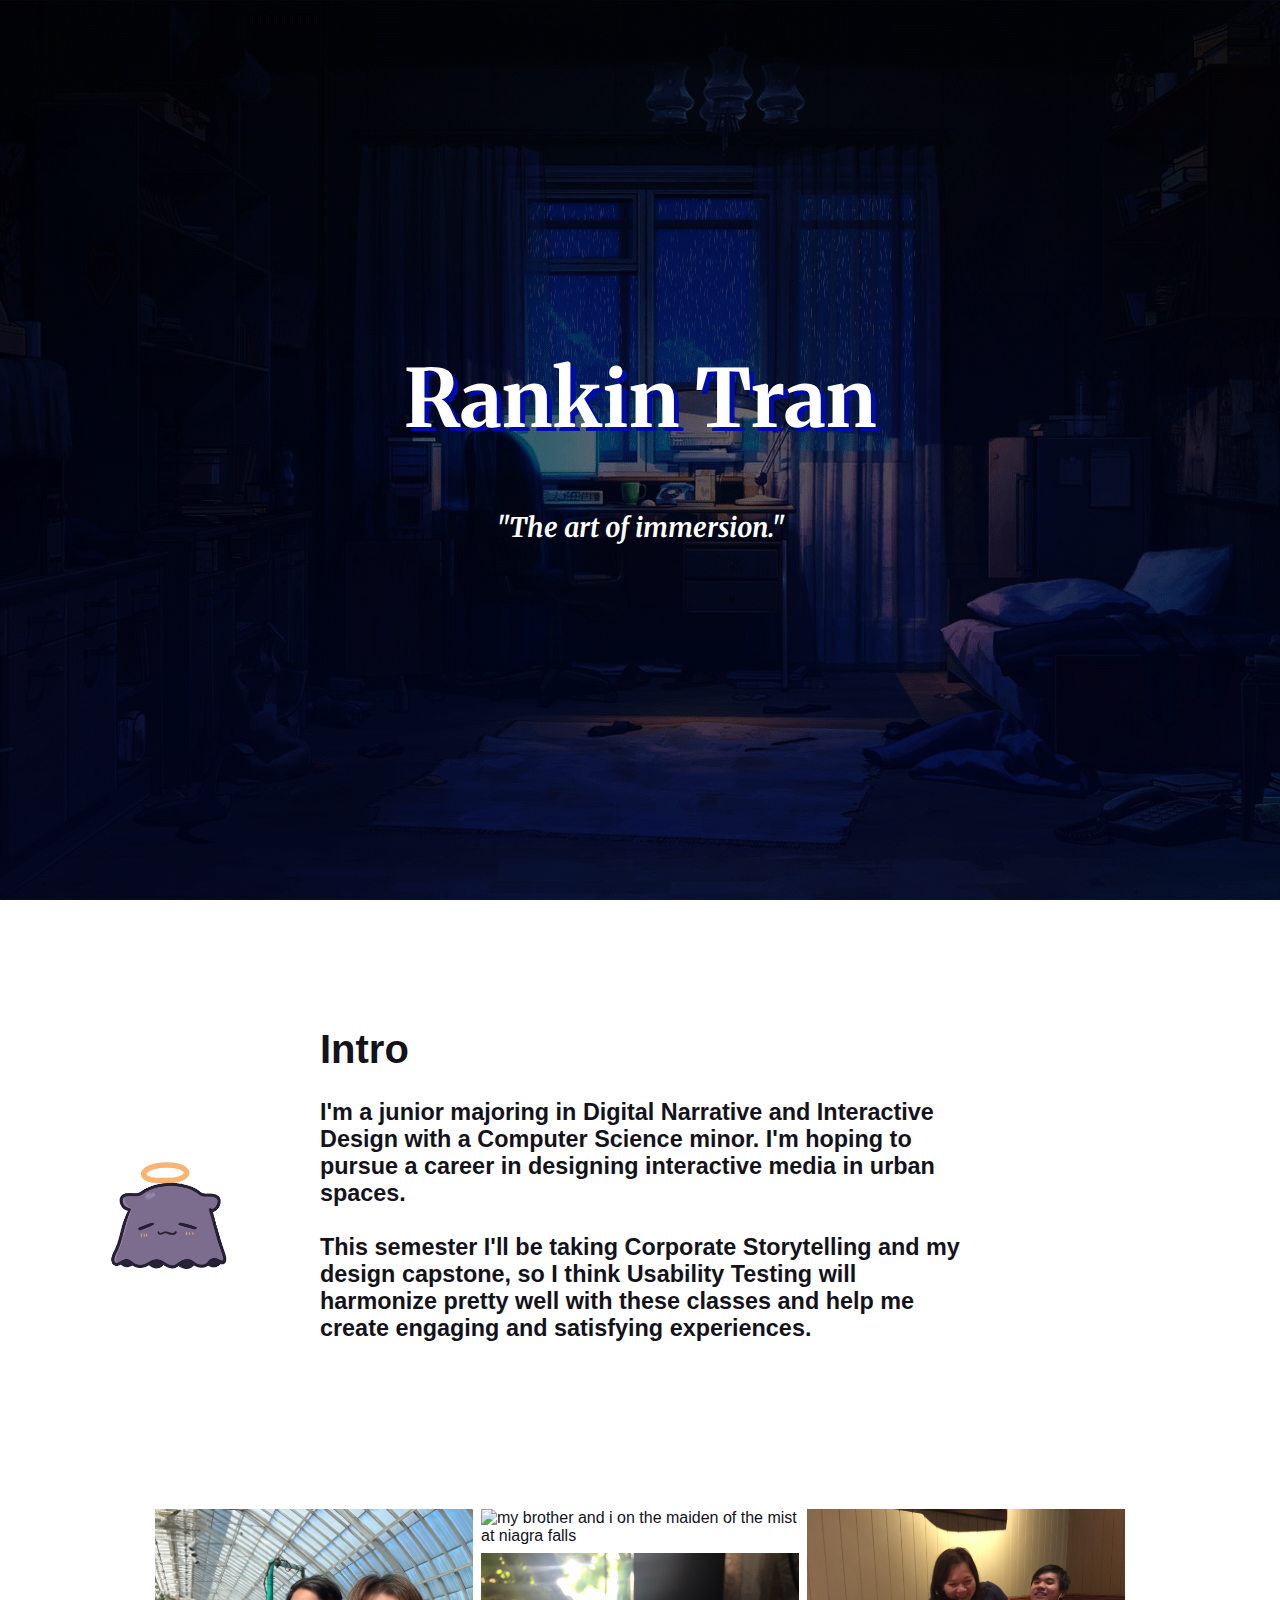
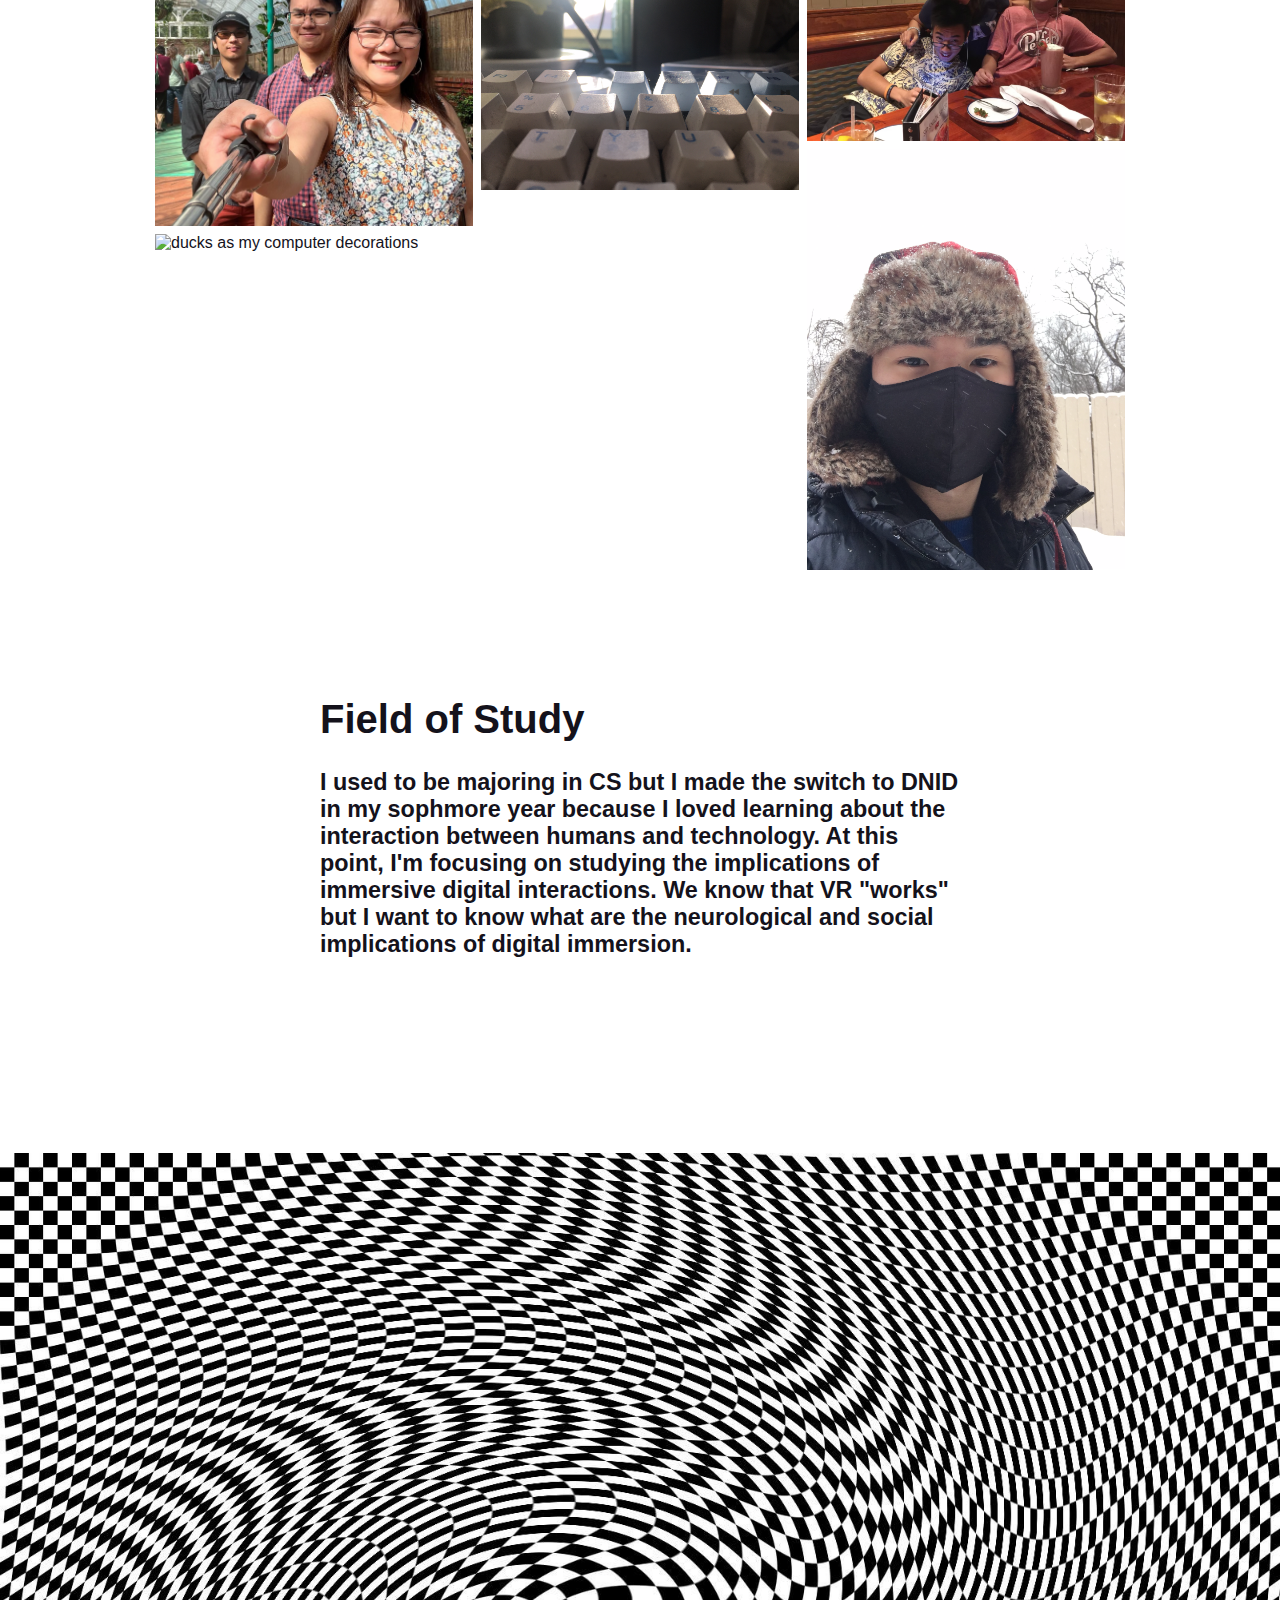
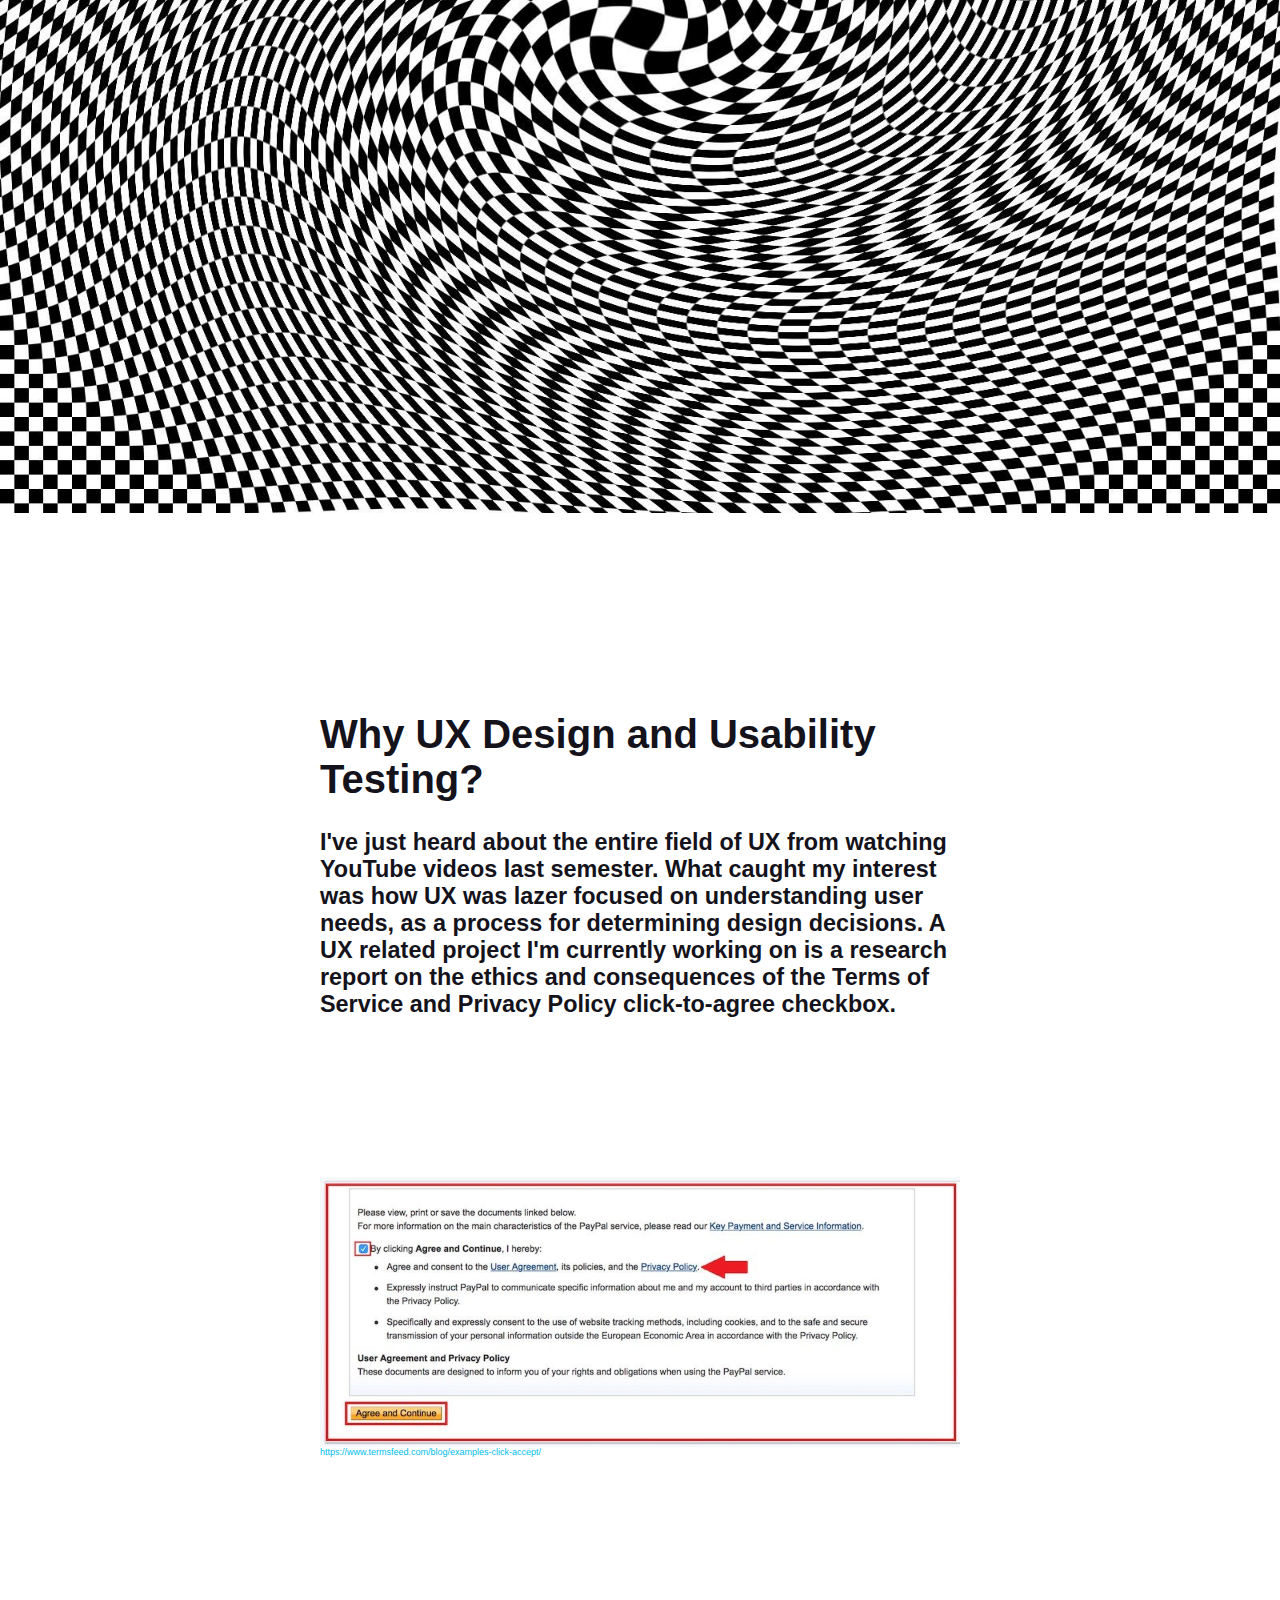
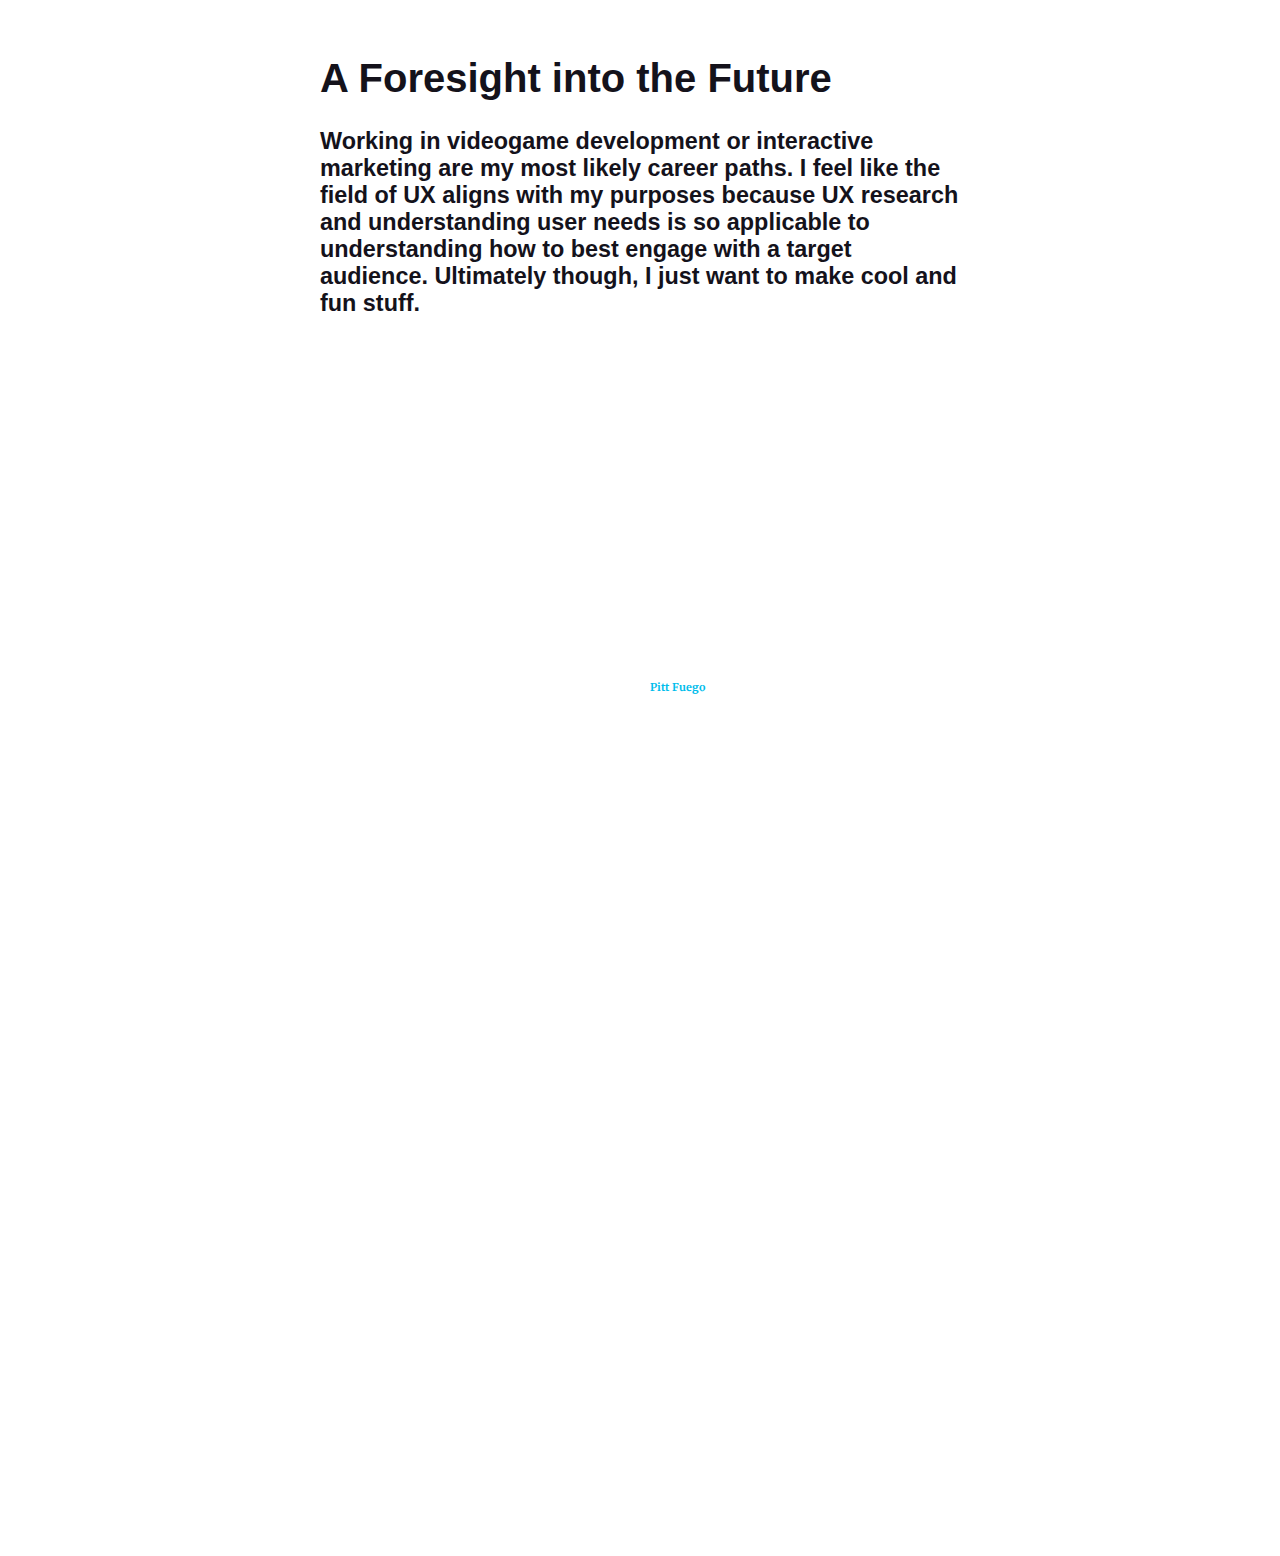
==== index.html @ 63c62160 "update intro" ====
<!DOCTYPE html>
<html lang="en">
	<head>
		<!--I (S.J. Quigley) use this document in my Usability Testing courser at the University of Pittsburgh to teach my students a little bit about computer science. Just follow along with comments like this one, and you will make a really cool web documemt that not only introduces you to the rest of the class, but also builds your coding literacy. 
    
<!--BTW. You can leave these faded comments be, or delete them. They are but road signs, absent from the larger design-->

		<!--Go ahead and fill in the blank in the the Title of this HTML document below.-->
		<title>I'm Rankin Tran</title>

		<!--this other stuff below the title does important work to help tell different browsers what this page should look like on different screens-->
		<meta charset="UTF-8" />
		<meta name="viewport" content="width=device-width, initial-scale=1" />
		<link rel="stylesheet" type="text/css" href="style.css" />
	</head>

	<body>
		<!-- We'll need to do some more work in this section, but to do so, we will need to make some changes on your style.css file. Developers refer to this division as a "Hero Block." You don't need to do anything on this html page, but you'll need to change the background image on the style.css page. Place a .jpg or .png in the same file folder (directory) as this project (hint: keep your file names simple and don't use spaces.). Add to/change the other relevant information in the hero image class below.-->

		<div class="hero-image">
			<div class="hero-text">
				<h1>Rankin Tran</h1>
				<h2><em>"The art of immersion."</em></h2>
			</div>
		</div>

		<!--We'll use this first section to discuss where you are right now. Where do you go to school and what courses are you taking/enjoying. What majors/minors/certificates are you pursuing? Has this changed? Why? Replace the content between <h2> and </h2> that says "Lorem ipsum" etc -->

		<div class="textblock" style="text-align: left">
			<h1>Intro</h1>
			<h3>
				I'm a junior majoring in Digital Narrative and Interactive Design with a
				Computer Science minor. I'm hoping to pursue a career in designing
				interactive media in urban spaces. 
				<br />
				<br />
				This semester I'll be taking Corporate Storytelling and my design
				capstone, so I think Usability Testing will harmonize pretty well with
				these classes and help me create engaging and satisfying experiences.
			</h3>
			<!-- file from this https://tenor.com/view/takodachi-ina-ninomae-ninomae-inanis-hololive-gif-20761271 -->
			<img src="imgs/tako.gif" id="tako" alt="" />
		</div>

		<br />
		<br />

		<!--Show us. Find those beautiful, meaningful "family" photos and pictures of your place (only you can define family). Add the photos to your project folder, making sure the files end in .jpg or .png and replace the names in the grid code below. You can add more images if you wish, or subtract... see what happens – you have to be playful to find the purpose of things.-->

		<!--Here we are using rows and column classes to create some divisions on the page.-->

		<div class="row">
			<div class="column">
				<img src="imgs/phip.png" alt="my family at phipps conservatory" />
				<img src="imgs/ducks.png" alt="ducks as my computer decorations" />
			</div>
			<div class="column">
				<img
					src="imgs/falls.png"
					alt="my brother and i on the maiden of the mist at niagra falls"
				/>
				<img
					src="imgs/kb.png"
					alt="my keyboard with a plant in the background"
				/>
			</div>
			<div class="column">
				<img src="imgs/dinner.png" alt="an awkward family dinner" />
				<img src="imgs/snow.png" alt="a selfie in the snow" />
			</div>
		</div>

		<!--Did you know "Lorem ipsum," the fill text used in this web template, was hacked out of Cicero's "De finibus bonorum et malorum"? Developers made it non-sensical, so don't bother with Google Translate." -->

		<!--Let's go back to the start, to your home and family. Where do you come from? What's it like? Who is your family--I'll letyou define this. Who are your people? How did these influences impact where you are now?-->

		<div class="textblock" style="text-align: left">
			<h1>Field of Study</h1>
			<h3>
				I used to be majoring in CS but I made the switch to DNID in my sophmore
				year because I loved learning about the interaction between humans and
				technology. At this point, I'm focusing on studying the implications of
				immersive digital interactions. We know that VR "works" but I want to
				know what are the neurological and social implications of digital
				immersion.
			</h3>
		</div>

		<br />
		<br />
		<br />
		<br />

		<!--Replace the image here. You can also control max-image width%.-->
		<div>
			<img
				src="imgs/optic.jpg"
				alt="optical illusion"
				class="center-image"
				style="min-width: 100%; max-height: 50%"
			/>
		</div>
		<br />
		<br />
		<br />
		<br />

		<!--So, what exactly are you into? Take some time to explain your passions.-->
		<div class="textblock" style="text-align: left">
			<h1>Why UX Design and Usability Testing?</h1>
			<!-- Where do you see yourself within
				this nexus of UX design and product development? -->
			<h3>
				I've just heard about the entire field of UX from watching YouTube
				videos last semester. What caught my interest was how UX was lazer
				focused on understanding user needs, as a process for determining design
				decisions. A UX related project I'm currently working on is a research
				report on the ethics and consequences of the Terms of Service and
				Privacy Policy click-to-agree checkbox.
			</h3>
		</div>
		<br />
		<br />

		<div>
			<img
				src="imgs/terms.jpeg"
				alt="an example of clicking agree to continue"
				class="center-image"
				style="max-width: 50%; max-height: 50%"
			/>
			<a
				href="https://www.termsfeed.com/blog/examples-click-accept/"
				class="center-image"
				style="font-size: xx-small"
			>
				https://www.termsfeed.com/blog/examples-click-accept/
			</a>
		</div>
		<br />
		<br />
		<br />
		<br />

		<!--Let's talk a little about the future. After school what kind of job or career would you like to pursue? What is your reasoning for going on this path? How might it connect to all of these prior elements--field of study, home and family, interests and activities? Why is this job or career important to you? Why is it important generally?-->

		<div class="textblock" style="text-align: left">
			<h1>A Foresight into the Future</h1>
			<h3>
				Working in videogame development or interactive marketing are my most
				likely career paths. I feel like the field of UX aligns with my purposes
				because UX research and understanding user needs is so applicable to
				understanding how to best engage with a target audience. Ultimately
				though, I just want to make cool and fun stuff.
			</h3>
		</div>
		<br />
		<br />
		<br />
		<br />

		<br />
		<br />
		<br />
		<br />

		<br />
		<br />
		<br />
		<br />
		<div class="hero-image end-screen">
			<div class="end-text">
				<h4>
					Generated by
					<a href="https://pitt-fuego.github.io/Pitt-Fuego-Coding-Tools/"
						>Pitt Fuego</a
					>
				</h4>
				<h3><em>"Why make a spark when you can light a fire?"</em></h3>
			</div>
		</div>
	</body>
</html>

<!--Looking to add components? You've come to the right place. Copy and Paste Code Snippets   
-------------------------------------------------------------------------------------------

***Add Text Block***


Instructions: Format textblock left, center, justify, right;
    Format text: Italics:<em>Italics</em>; Bold:<b>Bold</b>; Link Website <a href="https://ex>HERE"</a>; Link Asset <a href=filename.pdf>HERE</a>; Line Breaks/Spaces: <br>; 

Code:

<div class="textblock" style="text-align: left"> 
<h1>Header</h1> 
  <h2>We recommend using our mobile-ready H1 and H2 text sizing. Lorem ipsum dolor sit amet, consectetur adipiscing elit, sed do eiusmod tempor incididunt ut labore et dolore magna aliqua. Ut enim ad minim veniam, quis nostrud exercitation ullamco laboris nisi ut aliquip ex ea commodo consequat. Duis aute irure dolor in reprehenderit in voluptate velit esse cillum dolore eu fugiat nulla pariatur. Excepteur sint occaecat cupidatat non proident, sunt in culpa qui officia deserunt mollit anim id est laborum.</h2>    
  </div>
<br>
<br>
<br>
<br>
    

***Add Bulleted Points***

<div class=bulleted-points>
<ul>
  <li>first</li>
  <li>second</li>
  <li>third</li>
</ul>
<div>
<br>
<br>
<br>
<br>


***Add an Image*** 
Instructions: Control image with height/width value. 

*Centered Image (Any Size - adjust max width/height percentages)* 

<div>
    <img src="horizon.jpg" alt="decribe the image HERE for accessibility purposes" class="center-image" style="max-width:30%; max-height:30%;">
</div>
<br>
<br>
<br>
<br>


*Full Width Image* 
(Notice that this image does not need .css class centering because we used the width percentage property=100%)


<div>
<img src="horizon.jpg" alt="decribe the image HERE for accessibility purposes" style="width:100%;">
</div>
<br>
<br>
<br>
<br>


***Add a Photo Grid***

<div class="row"> 
  <div class="column">
    <img src="pgrid1.jpg" alt="decribe the image HERE for accessibility purposes">
    <img src="pgrid2.jpg" alt="decribe the image HERE for accessibility purposes">
  </div>
  <div class="column">
    <img src="pgrid3.jpg" alt="decribe the image HERE for accessibility purposes">
    <img src="pgrid4.jpg" alt="decribe the image HERE for accessibility purposes">
  </div>
  <div class="column">    
    <img src="pgrid5.jpg" alt="decribe the image HERE for accessibility purposes">
    <img src="pgrid6.jpg" alt="decribe the image HERE for accessibility purposes">
  </div>
</div>
<br>
<br>
<br>
<br>




***Embed YouTube Video***

<div style="text-align: center">
<iframe width="560" height="315" src="https://www.youtube.com/embed/VIDEO ID" frameborder="0" allow="accelerometer; autoplay; clipboard-write; encrypted-media; gyroscope; picture-in-picture" allowfullscreen></iframe>
<p>Describe your image HERE</p>
</div>
<br>
<br>
<br>
<br>



***Add a Parallax Window***


***Add a Copyright Footer***
  <footer>
    <div class="container">
      <p>Copyright Your Name, Year.</p>
      </div>
  </footer>



***Need something that's not here? Then you probably don't need it. But okay...go to w3 Schools***


-->

<!--Looking to publish this page in GitHub? Here are your next steps:

Sign in to GitHub. Create  new repository. Name it. Click upload, and select/drag and drop all of you files... all of them, index.html. style.html, readme, and your image assets. Click "commit." Now go to your repository "settings." Scroll down to "GitHub Pages." Here you will change "source" from "none" to "master branch." This will publish your Pitt Fuego online. Find, copy your URL from this settings page...and now it's time to spread the fire! Pitt Fuego! Peace and love only, Stephen Quigley, University of Pittsburgh, 2020.
-->
---- style.css ----
@import url('https://fonts.googleapis.com/css2?family=Merriweather:ital,wght@0,300;0,400;0,700;0,900;1,300;1,400;1,700;1,900&display=swap');

body, html {
  height: 100%;
  margin: 0;
  font-family: Arial, Helvetica, sans-serif;
  /* font-family: 'Merriweather', serif; */
  background-color: #ffffff;
  color: #14121b;
}

.hero-image {
  /* - HERO -
This code controls your "hero image." You will need to change hero.jpg to match your asset*/
  
background-image: linear-gradient(rgba(0, 0, 0, 0.55), rgba(0, 3, 36, 0.65)), url("imgs/room.gif");
  height: 100%;
  background-attachment: fixed;
  background-position: center;
  background-repeat: no-repeat;
  background-size: cover;
  position: relative;      
}

.end-screen{
  background-image: linear-gradient(rgba(13, 7, 48, 0.35), rgba(0, 0, 0, 0.7)), url("imgs/room.gif");
  height: 100%;
}

.end-text{
  text-align: center;
  position: absolute;
  top: 1%;
  left: 50%;
  color: white;
  font-size: 250%;
  transform: translateX(-50%);
  font-family: 'Merriweather', serif;

  font-size: 0.67em;
  font-weight: bold;
}

.end-text a, :link, :visited, :active{
  text-decoration: none;
  color: #00bdec;
}


/* Places text in the middle of the image */

.hero-text {
  text-align: center;
  position: absolute;
  top: 50%;
  left: 50%;
  transform: translate(-50%, -50%);
  color: white;
  font-size: 250%;
  font-family: 'Merriweather', serif;
}

.hero-text h2 {   /* This section adds the text stylings for your hero block */
  display: block;
    font-size: 0.67em;
    margin-block-start: 2.33em;
    margin-block-end: 2.33em;
    margin-inline-start: 0px;
    margin-inline-end: 0px;
    font-weight: bold;
}

.hero-text h1{
  text-shadow: 5px 4px #000bac;
}



#tako{
  display: block;
  position:absolute;
  height: 125px;
  transform: translateX(-220px) translateY(-220px);
}

/*  - PARALLAX - 
This code controls that cool parallax image and scrolling effect. Change the image "feet4.jpg" below to match your asset.*/
/*You can always add more parllax assets on your web document, just follow the directions at the bottom of the index.html.*/
.parallax-1 { 
  background-image: url("imgs/tako.gif");

  /* Set a specific height */
  height: 500px; 

  /* control the parallax scrolling effect */
  background-attachment: fixed;
  background-position: center;
  background-repeat: no-repeat;
  background-size: cover;
}


/* Preset Image Controls

This section of css. helps organize images to position and center the image to scale nicely on all screens */

.center-image {
  display: block;
  margin-left: auto;
  margin-right: auto;
  width: 50%;
}


/* -Preset Photo Grid -  

The following .css is responsible for your photo grid .row, .column, .column img and @ media all work together to create your responsive image displays. Change the images on index.html. Remember, the images need to be in your project file folder */

.row {
  display: flex;
  flex-wrap: wrap;
  padding: 0 4px;
    justify-content: center;
}

/* Create 3 equal columns that sit next to each other */
.column {
  flex: 25%;
  max-width: 25%;
  padding: 0 4px;
}

.column img {
  margin-top: 8px;
  vertical-align: middle;
  width: 100%;
}


/* Responsive layout - makes grid a one column-layout instead of two or three columns */
@media screen and (max-width: 800px) {
  .column {
    flex: 50%;
    max-width: 50%;
}
}


/* - Preset Text Block Controls- 
this css. element centers text elements*/


/* This css. section controls the paragraph chunks*/

@media screen and (min-width: 800px) {
.textblock {
  margin: auto;
  width: 50%;
  padding: 100px;
    font-size: 125%; 
}
}
    
@media screen and (max-width: 800px) {
  .textblock {
    margin: auto;
    padding: 20px;    
}
}
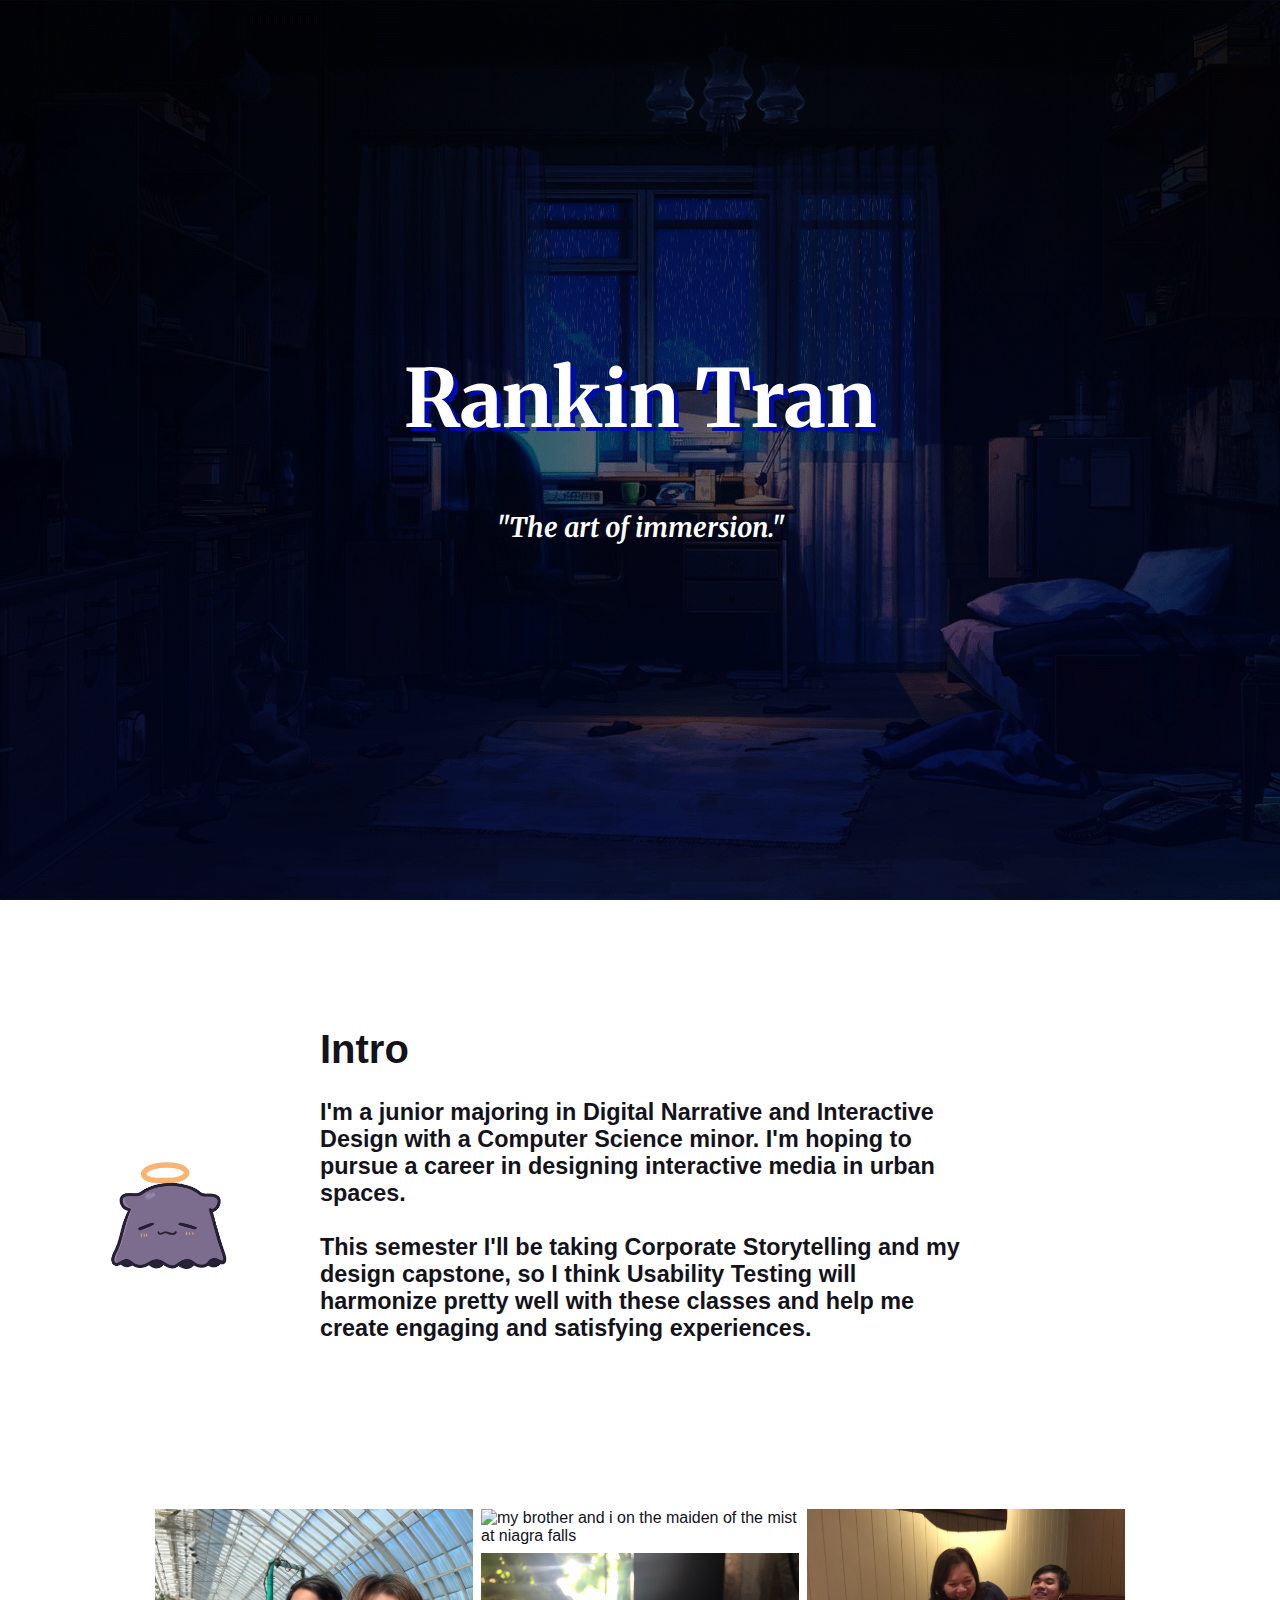
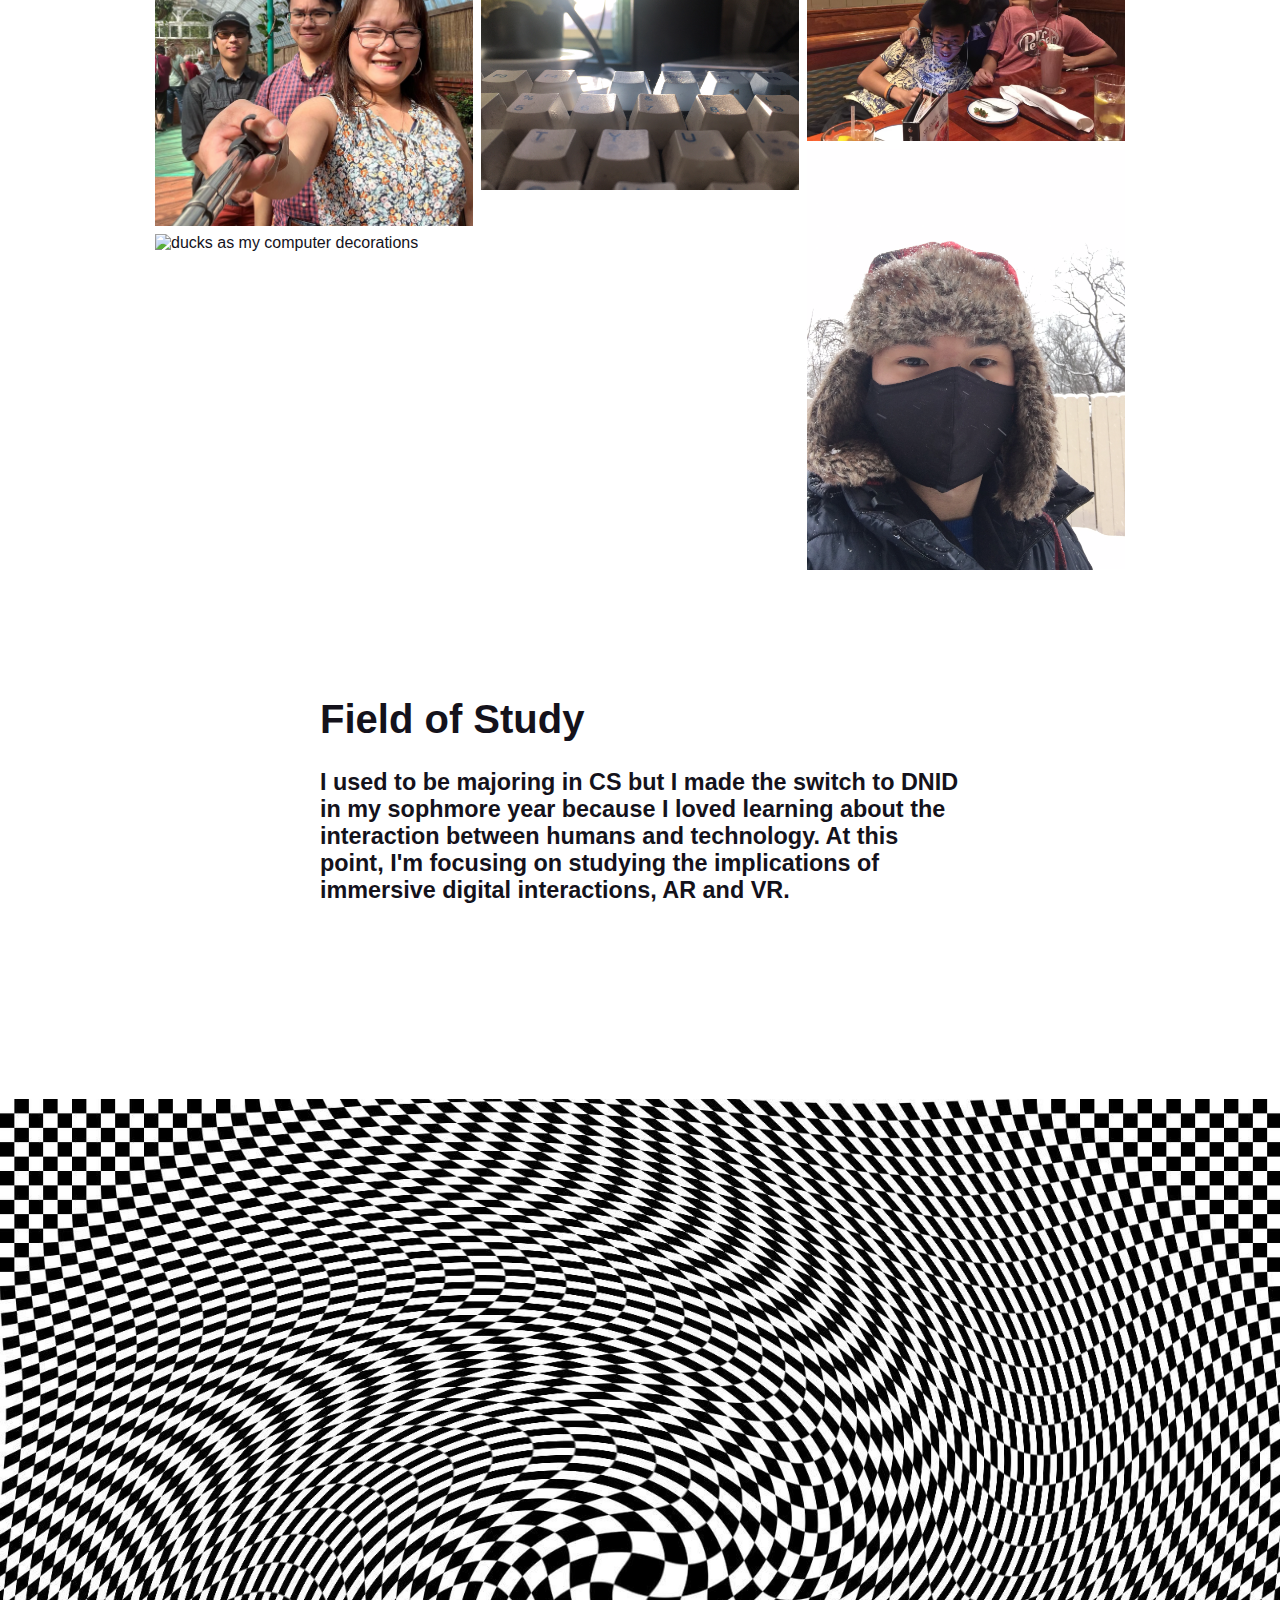
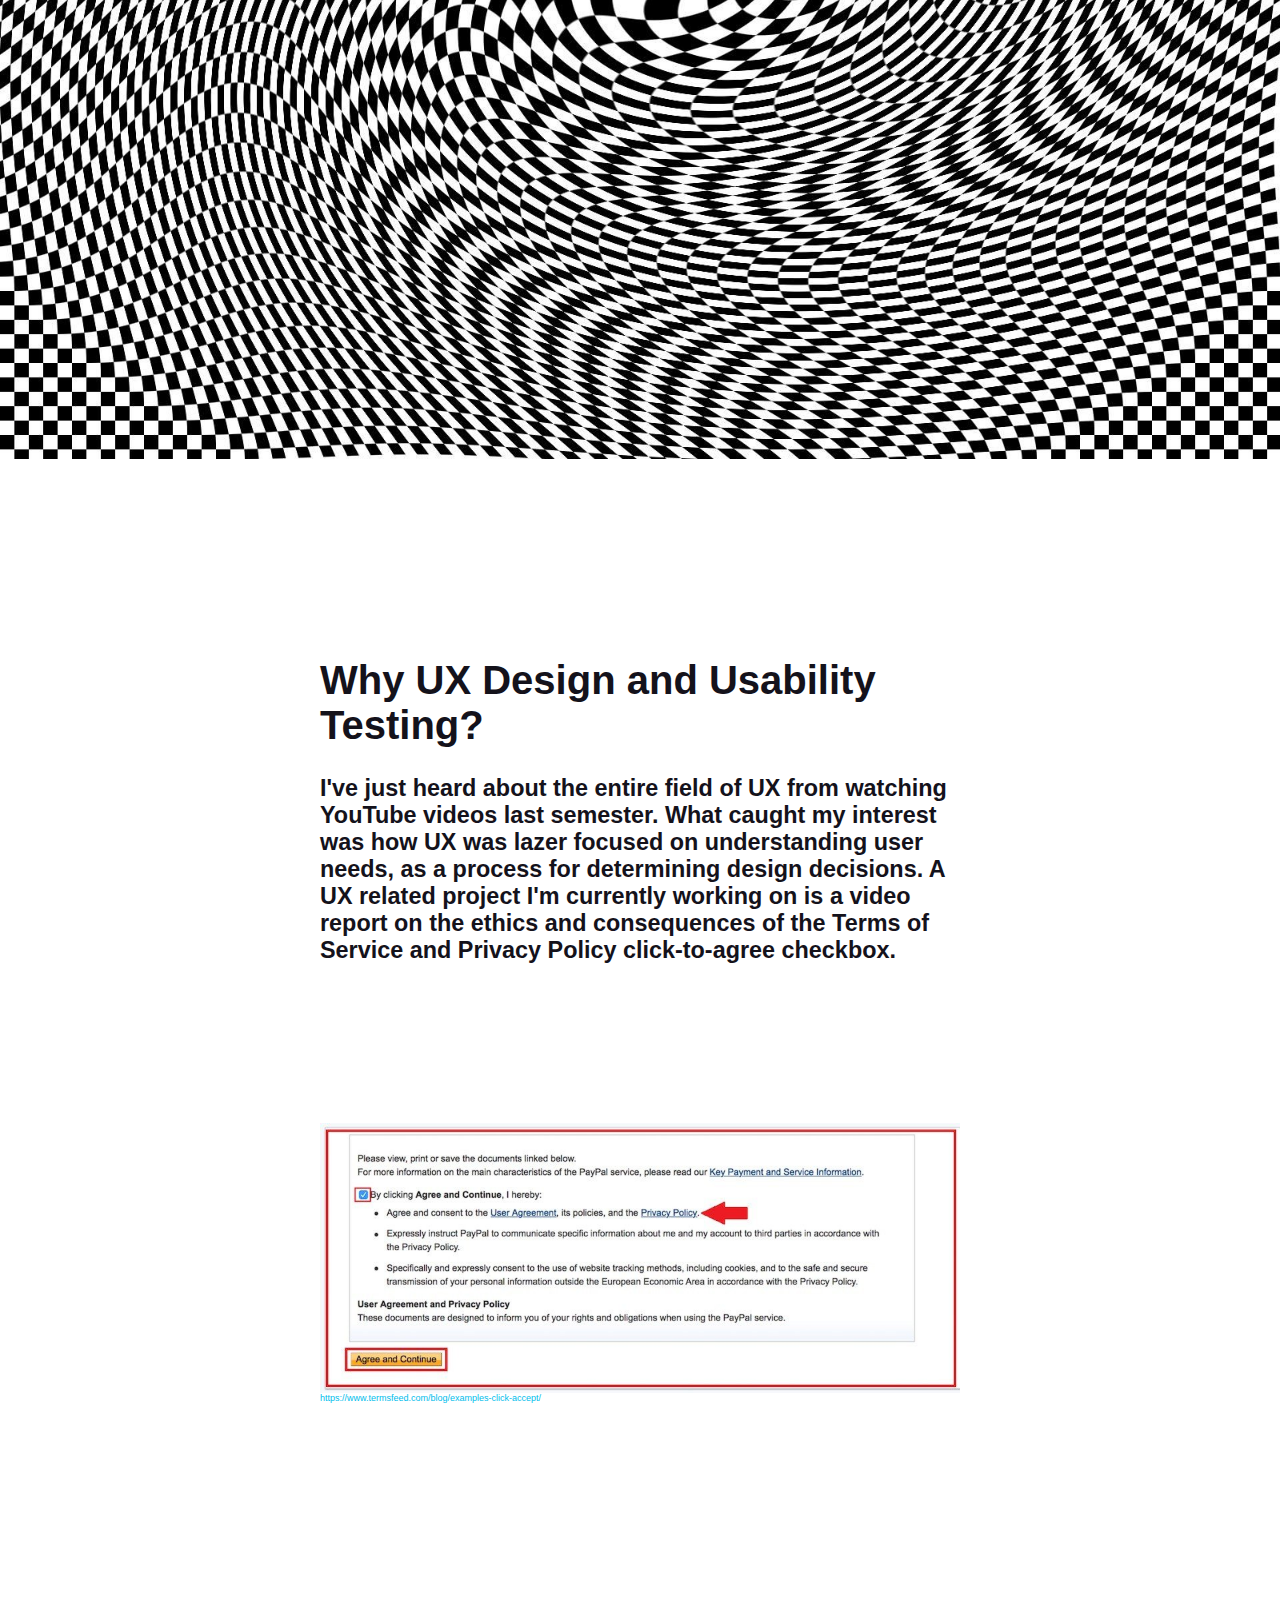
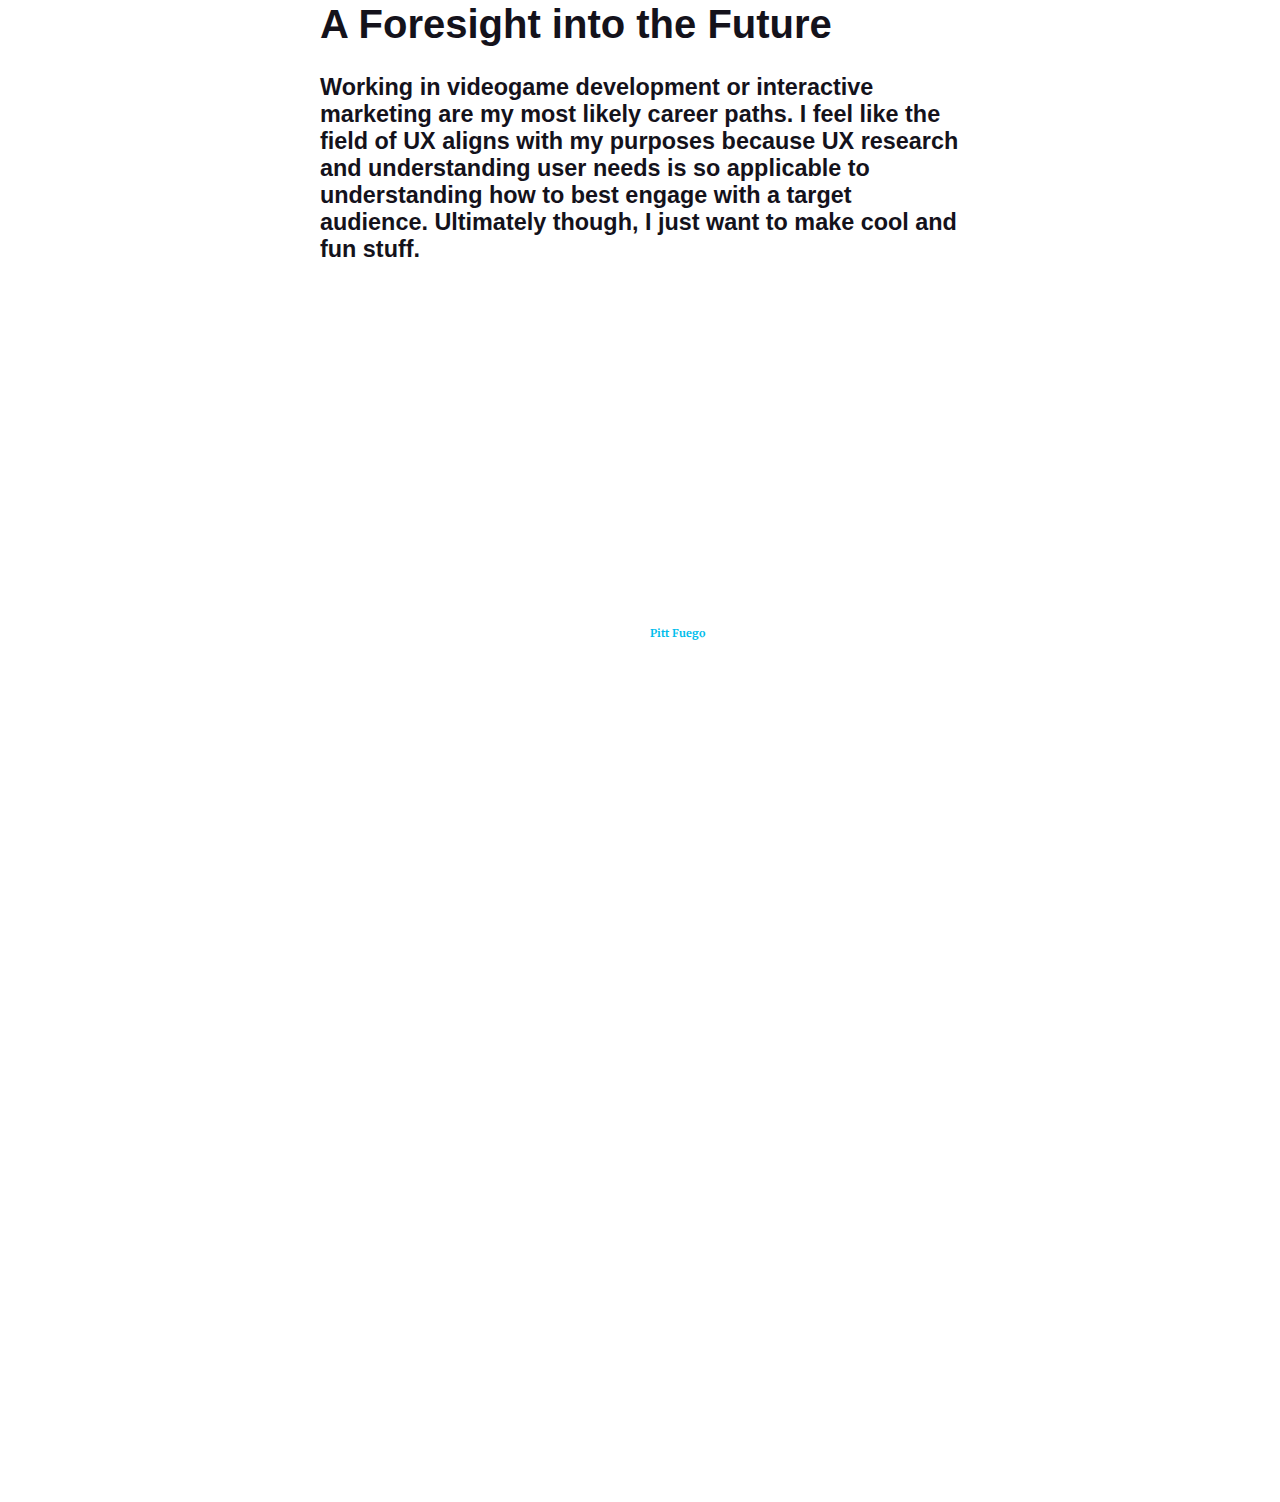
==== commit 1921288f: "finished site" ====
--- a/index.html
+++ b/index.html
@@ -31,7 +31,7 @@
 			<h3>
 				I'm a junior majoring in Digital Narrative and Interactive Design with a
 				Computer Science minor. I'm hoping to pursue a career in designing
-				interactive media in urban spaces. 
+				interactive media in urban spaces.
 				<br />
 				<br />
 				This semester I'll be taking Corporate Storytelling and my design
@@ -80,9 +80,7 @@
 				I used to be majoring in CS but I made the switch to DNID in my sophmore
 				year because I loved learning about the interaction between humans and
 				technology. At this point, I'm focusing on studying the implications of
-				immersive digital interactions. We know that VR "works" but I want to
-				know what are the neurological and social implications of digital
-				immersion.
+				immersive digital interactions, AR and VR.
 			</h3>
 		</div>
 
@@ -114,7 +112,7 @@
 				I've just heard about the entire field of UX from watching YouTube
 				videos last semester. What caught my interest was how UX was lazer
 				focused on understanding user needs, as a process for determining design
-				decisions. A UX related project I'm currently working on is a research
+				decisions. A UX related project I'm currently working on is a video
 				report on the ethics and consequences of the Terms of Service and
 				Privacy Policy click-to-agree checkbox.
 			</h3>
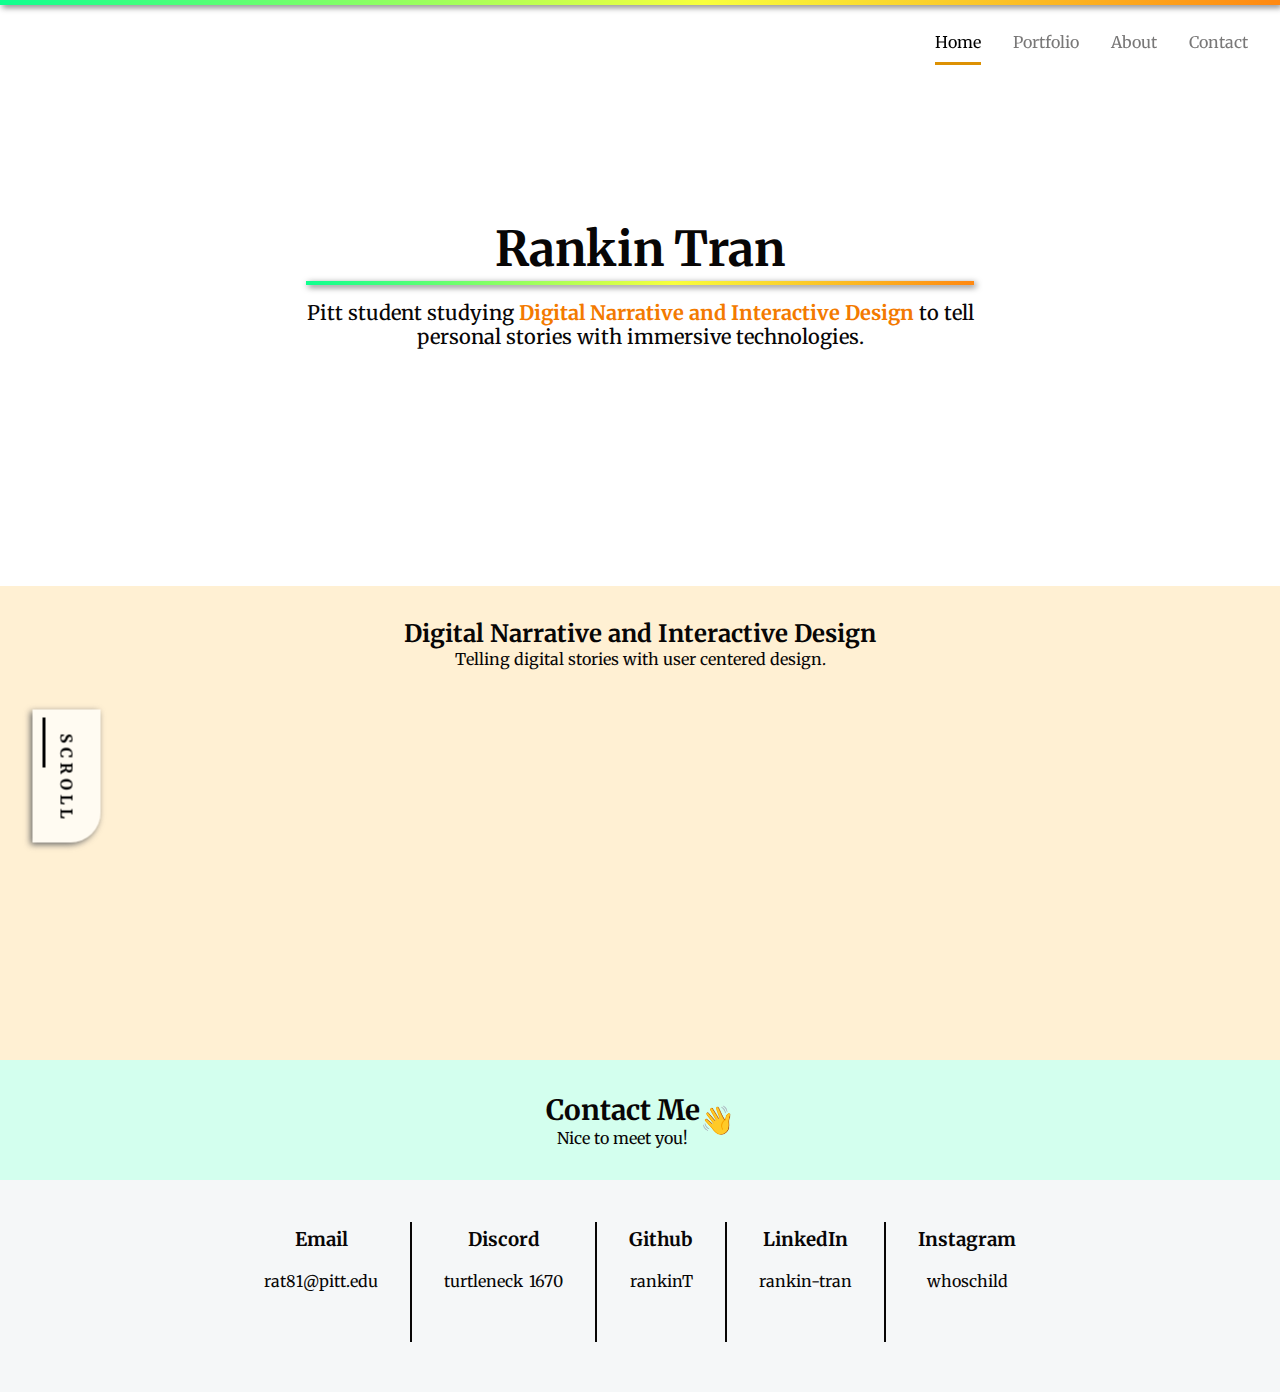
==== commit 44600a37: "new redesign in prog" ====
--- a/index.html
+++ b/index.html
@@ -1,303 +1,157 @@
 <!DOCTYPE html>
 <html lang="en">
 	<head>
-		<!--I (S.J. Quigley) use this document in my Usability Testing courser at the University of Pittsburgh to teach my students a little bit about computer science. Just follow along with comments like this one, and you will make a really cool web documemt that not only introduces you to the rest of the class, but also builds your coding literacy. 
-    
-<!--BTW. You can leave these faded comments be, or delete them. They are but road signs, absent from the larger design-->
+		<meta charset="UTF-8" />
+		<meta http-equiv="X-UA-Compatible" content="IE=edge" />
+		<meta name="viewport" content="width=device-width, initial-scale=1.0" />
+		<title>Rankin's Website</title>
+		<link rel="stylesheet" href="/styles/styles.css" />
+		<!-- FONT AWESOME ICONS..... cdnjs.com -->
+		<!-- https://cdnjs.com/libraries/font-awesome -->
+		<link
+			rel="stylesheet"
+			href="https://cdnjs.cloudflare.com/ajax/libs/font-awesome/6.2.1/css/all.min.css"
+			integrity="sha512-MV7K8+y+gLIBoVD59lQIYicR65iaqukzvf/nwasF0nqhPay5w/9lJmVM2hMDcnK1OnMGCdVK+iQrJ7lzPJQd1w=="
+			crossorigin="anonymous"
+			referrerpolicy="no-referrer"
+		/>
+	</head>
+	<body id="index-body">
+		<header>
+			<div class="top-color"></div>
+			<ul>
+				<li>
+					<a href="/index.html"><span id="active-page">Home</span></a>
+				</li>
+				<li>
+					<a href="#dnid">Portfolio</a>
+				</li>
+				<li><a href="/pages/about.html">About</a></li>
+				<li><a href="#contact">Contact</a></li>
+			</ul>
+		</header>
+		<a href="#btm" id="scroll-link"
+			><div class="scroll" id="scroll-prompt">
+				<p class="show-scroll">S C R O L L</p>
+				<div class="line"></div></div
+		></a>
 
-		<!--Go ahead and fill in the blank in the the Title of this HTML document below.-->
-		<title>I'm Rankin Tran</title>
+		<section class="intro-container index">
+			<div class="intro-welcome">
+				<h1>Rankin Tran</h1>
+				<div class="spacer" id="index-spacer"></div>
+				<p>
+					<span class="pitt">Pitt</span> student studying
+					<a href="#dnid"
+						><strong class="dnid"
+							>Digital Narrative and Interactive Design</strong
+						></a
+					>
+					to tell personal stories with immersive technologies.
+				</p>
+			</div>
+		</section>
+		<section class="portfolio-intro" id="dnid">
+			<div class="portfolio-intro-desc">
+				<h2>Digital Narrative and Interactive Design</h2>
+				<p>Telling digital stories with user centered design.</p>
+			</div>
+		</section>
 
-		<!--this other stuff below the title does important work to help tell different browsers what this page should look like on different screens-->
-		<meta charset="UTF-8" />
-		<meta name="viewport" content="width=device-width, initial-scale=1" />
-		<link rel="stylesheet" type="text/css" href="style.css" />
-	</head>
+		<section class="portfolio-container">
+			<div class="portfolio-item-container soundscape reveal">
+				<a href="https://github.com/rankinT/engcmp610-soundscape">
+					<h2>Soundscape Narrative</h2>
+					<p>A Soundscape in a Storm</p>
+					<img src="/imgs/soundscape.png" alt=""
+				/></a>
+			</div>
+			<div class="portfolio-item-container varg reveal">
+				<h2>Visual Argument</h2>
+				<p>Don't Let Your Dreams Be Dreams</p>
+				<a href="https://github.com/rankinT/engcmp610-visual"
+					><img src="/imgs/visual-arg-full.png" alt=""
+				/></a>
+			</div>
 
-	<body>
-		<!-- We'll need to do some more work in this section, but to do so, we will need to make some changes on your style.css file. Developers refer to this division as a "Hero Block." You don't need to do anything on this html page, but you'll need to change the background image on the style.css page. Place a .jpg or .png in the same file folder (directory) as this project (hint: keep your file names simple and don't use spaces.). Add to/change the other relevant information in the hero image class below.-->
+			<div class="portfolio-item-container website reveal">
+				<h2>Portfolio Website</h2>
+				<p>The making of this website.</p>
+				<a href="https://github.com/rankinT/engcmp610-portfolio"
+					><img src="/imgs/webs/web1.png" alt=""
+				/></a>
 
-		<div class="hero-image">
-			<div class="hero-text">
-				<h1>Rankin Tran</h1>
-				<h2><em>"The art of immersion."</em></h2>
+				<a href="https://github.com/rankinT/engcmp610-portfolio"
+					><img src="/imgs/webs/web2.png" alt=""
+				/></a>
 			</div>
-		</div>
 
-		<!--We'll use this first section to discuss where you are right now. Where do you go to school and what courses are you taking/enjoying. What majors/minors/certificates are you pursuing? Has this changed? Why? Replace the content between <h2> and </h2> that says "Lorem ipsum" etc -->
-
-		<div class="textblock" style="text-align: left">
-			<h1>Intro</h1>
-			<h3>
-				I'm a junior majoring in Digital Narrative and Interactive Design with a
-				Computer Science minor. I'm hoping to pursue a career in designing
-				interactive media in urban spaces.
-				<br />
-				<br />
-				This semester I'll be taking Corporate Storytelling and my design
-				capstone, so I think Usability Testing will harmonize pretty well with
-				these classes and help me create engaging and satisfying experiences.
-			</h3>
-			<!-- file from this https://tenor.com/view/takodachi-ina-ninomae-ninomae-inanis-hololive-gif-20761271 -->
-			<img src="imgs/tako.gif" id="tako" alt="" />
-		</div>
-
-		<br />
-		<br />
-
-		<!--Show us. Find those beautiful, meaningful "family" photos and pictures of your place (only you can define family). Add the photos to your project folder, making sure the files end in .jpg or .png and replace the names in the grid code below. You can add more images if you wish, or subtract... see what happens – you have to be playful to find the purpose of things.-->
-
-		<!--Here we are using rows and column classes to create some divisions on the page.-->
-
-		<div class="row">
-			<div class="column">
-				<img src="imgs/phip.png" alt="my family at phipps conservatory" />
-				<img src="imgs/ducks.png" alt="ducks as my computer decorations" />
+			<div class="portfolio-item-container twine reveal">
+				<h2>Twine Game</h2>
+				<p>Play-your-Perspective</p>
+				<a href="/pages/play.html" target="_blank">Free to play!</a>
 			</div>
-			<div class="column">
-				<img
-					src="imgs/falls.png"
-					alt="my brother and i on the maiden of the mist at niagra falls"
-				/>
-				<img
-					src="imgs/kb.png"
-					alt="my keyboard with a plant in the background"
-				/>
+			<div class="portfolio-item-container birthday reveal">
+				<h2>Google Cloud Web App</h2>
+				<p>Birthday Countdown</p>
+				<a href="https://github.com/rankinT/birthday-countdown"
+					><img src="/imgs/bd.png" alt=""
+				/></a>
 			</div>
-			<div class="column">
-				<img src="imgs/dinner.png" alt="an awkward family dinner" />
-				<img src="imgs/snow.png" alt="a selfie in the snow" />
+		</section>
+		<section class="contact-intro foot">
+			<div class="contact-intro-desc">
+				<h1>Contact Me</h1>
+				<p>Nice to meet you!</p>
 			</div>
-		</div>
-
-		<!--Did you know "Lorem ipsum," the fill text used in this web template, was hacked out of Cicero's "De finibus bonorum et malorum"? Developers made it non-sensical, so don't bother with Google Translate." -->
-
-		<!--Let's go back to the start, to your home and family. Where do you come from? What's it like? Who is your family--I'll letyou define this. Who are your people? How did these influences impact where you are now?-->
-
-		<div class="textblock" style="text-align: left">
-			<h1>Field of Study</h1>
-			<h3>
-				I used to be majoring in CS but I made the switch to DNID in my sophmore
-				year because I loved learning about the interaction between humans and
-				technology. At this point, I'm focusing on studying the implications of
-				immersive digital interactions, AR and VR.
-			</h3>
-		</div>
-
-		<br />
-		<br />
-		<br />
-		<br />
-
-		<!--Replace the image here. You can also control max-image width%.-->
-		<div>
-			<img
-				src="imgs/optic.jpg"
-				alt="optical illusion"
-				class="center-image"
-				style="min-width: 100%; max-height: 50%"
-			/>
-		</div>
-		<br />
-		<br />
-		<br />
-		<br />
-
-		<!--So, what exactly are you into? Take some time to explain your passions.-->
-		<div class="textblock" style="text-align: left">
-			<h1>Why UX Design and Usability Testing?</h1>
-			<!-- Where do you see yourself within
-				this nexus of UX design and product development? -->
-			<h3>
-				I've just heard about the entire field of UX from watching YouTube
-				videos last semester. What caught my interest was how UX was lazer
-				focused on understanding user needs, as a process for determining design
-				decisions. A UX related project I'm currently working on is a video
-				report on the ethics and consequences of the Terms of Service and
-				Privacy Policy click-to-agree checkbox.
-			</h3>
-		</div>
-		<br />
-		<br />
-
-		<div>
-			<img
-				src="imgs/terms.jpeg"
-				alt="an example of clicking agree to continue"
-				class="center-image"
-				style="max-width: 50%; max-height: 50%"
-			/>
-			<a
-				href="https://www.termsfeed.com/blog/examples-click-accept/"
-				class="center-image"
-				style="font-size: xx-small"
-			>
-				https://www.termsfeed.com/blog/examples-click-accept/
-			</a>
-		</div>
-		<br />
-		<br />
-		<br />
-		<br />
-
-		<!--Let's talk a little about the future. After school what kind of job or career would you like to pursue? What is your reasoning for going on this path? How might it connect to all of these prior elements--field of study, home and family, interests and activities? Why is this job or career important to you? Why is it important generally?-->
-
-		<div class="textblock" style="text-align: left">
-			<h1>A Foresight into the Future</h1>
-			<h3>
-				Working in videogame development or interactive marketing are my most
-				likely career paths. I feel like the field of UX aligns with my purposes
-				because UX research and understanding user needs is so applicable to
-				understanding how to best engage with a target audience. Ultimately
-				though, I just want to make cool and fun stuff.
-			</h3>
-		</div>
-		<br />
-		<br />
-		<br />
-		<br />
-
-		<br />
-		<br />
-		<br />
-		<br />
-
-		<br />
-		<br />
-		<br />
-		<br />
-		<div class="hero-image end-screen">
-			<div class="end-text">
-				<h4>
-					Generated by
-					<a href="https://pitt-fuego.github.io/Pitt-Fuego-Coding-Tools/"
-						>Pitt Fuego</a
-					>
-				</h4>
-				<h3><em>"Why make a spark when you can light a fire?"</em></h3>
+			<div>
+				<h1>👋</h1>
 			</div>
-		</div>
+		</section>
+		<section class="contact-container" id="contact">
+			<ul class="contact-items">
+				<li class="item email">
+					<h3>Email</h3>
+					<a href="mailto: rat81@pitt.edu"
+						><i class="fa-solid fa-envelope fa-2xl"></i
+					></a>
+					<p>rat81@pitt.edu</p>
+				</li>
+				<div class="splitter"></div>
+				<li class="item discord">
+					<h3>Discord</h3>
+					<a href="https://discordapp.com/users/412381119359746053"
+						><i class="fa-brands fa-discord fa-2xl"></i
+					></a>
+					<p>turtleneck<i class="fa-solid fa-hashtag" id="hash"></i>1670</p>
+				</li>
+				<div class="splitter"></div>
+				<li class="item github">
+					<h3>Github</h3>
+					<a href="https://github.com/rankinT"
+						><i class="fa-brands fa-github fa-2xl"></i
+					></a>
+					<p>rankinT</p>
+				</li>
+				<div class="splitter linkedin"></div>
+				<li class="item linkedin">
+					<h3>LinkedIn</h3>
+					<a href="https://www.linkedin.com/in/rankin-tran"
+						><i class="fa-brands fa-linkedin fa-2xl"></i
+					></a>
+					<p>rankin-tran</p>
+				</li>
+				<div class="splitter instagram"></div>
+				<li class="item instagram">
+					<h3>Instagram</h3>
+					<a href="https://www.instagram.com/whoschild/"
+						><i class="fa-brands fa-instagram fa-2xl"></i
+					></a>
+					<p>whoschild</p>
+				</li>
+			</ul>
+		</section>
+		<script src="/scripts/index.js"></script>
+		<footer id="btm"></footer>
 	</body>
 </html>
-
-<!--Looking to add components? You've come to the right place. Copy and Paste Code Snippets   
--------------------------------------------------------------------------------------------
-
-***Add Text Block***
-
-
-Instructions: Format textblock left, center, justify, right;
-    Format text: Italics:<em>Italics</em>; Bold:<b>Bold</b>; Link Website <a href="https://ex>HERE"</a>; Link Asset <a href=filename.pdf>HERE</a>; Line Breaks/Spaces: <br>; 
-
-Code:
-
-<div class="textblock" style="text-align: left"> 
-<h1>Header</h1> 
-  <h2>We recommend using our mobile-ready H1 and H2 text sizing. Lorem ipsum dolor sit amet, consectetur adipiscing elit, sed do eiusmod tempor incididunt ut labore et dolore magna aliqua. Ut enim ad minim veniam, quis nostrud exercitation ullamco laboris nisi ut aliquip ex ea commodo consequat. Duis aute irure dolor in reprehenderit in voluptate velit esse cillum dolore eu fugiat nulla pariatur. Excepteur sint occaecat cupidatat non proident, sunt in culpa qui officia deserunt mollit anim id est laborum.</h2>    
-  </div>
-<br>
-<br>
-<br>
-<br>
-    
-
-***Add Bulleted Points***
-
-<div class=bulleted-points>
-<ul>
-  <li>first</li>
-  <li>second</li>
-  <li>third</li>
-</ul>
-<div>
-<br>
-<br>
-<br>
-<br>
-
-
-***Add an Image*** 
-Instructions: Control image with height/width value. 
-
-*Centered Image (Any Size - adjust max width/height percentages)* 
-
-<div>
-    <img src="horizon.jpg" alt="decribe the image HERE for accessibility purposes" class="center-image" style="max-width:30%; max-height:30%;">
-</div>
-<br>
-<br>
-<br>
-<br>
-
-
-*Full Width Image* 
-(Notice that this image does not need .css class centering because we used the width percentage property=100%)
-
-
-<div>
-<img src="horizon.jpg" alt="decribe the image HERE for accessibility purposes" style="width:100%;">
-</div>
-<br>
-<br>
-<br>
-<br>
-
-
-***Add a Photo Grid***
-
-<div class="row"> 
-  <div class="column">
-    <img src="pgrid1.jpg" alt="decribe the image HERE for accessibility purposes">
-    <img src="pgrid2.jpg" alt="decribe the image HERE for accessibility purposes">
-  </div>
-  <div class="column">
-    <img src="pgrid3.jpg" alt="decribe the image HERE for accessibility purposes">
-    <img src="pgrid4.jpg" alt="decribe the image HERE for accessibility purposes">
-  </div>
-  <div class="column">    
-    <img src="pgrid5.jpg" alt="decribe the image HERE for accessibility purposes">
-    <img src="pgrid6.jpg" alt="decribe the image HERE for accessibility purposes">
-  </div>
-</div>
-<br>
-<br>
-<br>
-<br>
-
-
-
-
-***Embed YouTube Video***
-
-<div style="text-align: center">
-<iframe width="560" height="315" src="https://www.youtube.com/embed/VIDEO ID" frameborder="0" allow="accelerometer; autoplay; clipboard-write; encrypted-media; gyroscope; picture-in-picture" allowfullscreen></iframe>
-<p>Describe your image HERE</p>
-</div>
-<br>
-<br>
-<br>
-<br>
-
-
-
-***Add a Parallax Window***
-
-
-***Add a Copyright Footer***
-  <footer>
-    <div class="container">
-      <p>Copyright Your Name, Year.</p>
-      </div>
-  </footer>
-
-
-
-***Need something that's not here? Then you probably don't need it. But okay...go to w3 Schools***
-
-
--->
-
-<!--Looking to publish this page in GitHub? Here are your next steps:
-
-Sign in to GitHub. Create  new repository. Name it. Click upload, and select/drag and drop all of you files... all of them, index.html. style.html, readme, and your image assets. Click "commit." Now go to your repository "settings." Scroll down to "GitHub Pages." Here you will change "source" from "none" to "master branch." This will publish your Pitt Fuego online. Find, copy your URL from this settings page...and now it's time to spread the fire! Pitt Fuego! Peace and love only, Stephen Quigley, University of Pittsburgh, 2020.
--->
--- a/styles/styles.css
+++ b/styles/styles.css
@@ -0,0 +1,320 @@
+@import url("/styles/anim.css");
+@import url("https://fonts.googleapis.com/css2?family=Merriweather:ital,wght@0,300;0,400;0,700;0,900;1,300;1,400;1,700;1,900&display=swap");
+:root {
+  --bg-main: #ffffff;
+  --bg-grey: #f4f4f4;
+  --bg-grey-dark: #eeeeee;
+  --bg-dark: #31363d;
+  --bg-dark-alt: #21262c;
+  --bg-light-blue: #9DD9D2;
+  --bg-orange-dark:#FF8811;
+  --bg-orange-light: #F4D06F;
+  --bg-green: #0FFF8F;
+  --bg-green-light: #78FFAC;
+  --dark-blue: #211b33;
+  --shadow-grey: #666666;
+  --text-white: #ffffff;
+  --text-dark: #080606;
+  --custom-green: #89ffc8;
+  --container-shadow: 2px 2px 6px var(--shadow-grey);
+}
+
+* {
+  margin: 0;
+  padding: 0;
+  box-sizing: border-box;
+  scroll-behavior: smooth;
+}
+
+body {
+  overflow-x: auto;
+  overflow-y: scroll;
+  min-height: 100vh;
+  font-family: "Merriweather", "Times New Roman", Times, serif;
+  background-color: var(--bg-main);
+  color: var(--text-dark);
+}
+
+header {
+  width: 100%;
+  top: 0;
+  left: 0;
+  position: fixed;
+  display: flex;
+  justify-content: right;
+  align-items: center;
+  margin: 0 0 1em 0;
+  background-color: rgba(255, 255, 255, 0.7);
+  border-bottom-right-radius: 30px;
+  border-bottom-left-radius: 30px;
+  z-index: 2;
+}
+header .top-color {
+  width: 100%;
+  height: 5px;
+  position: fixed;
+  margin: 0;
+  top: 0;
+  background: rgb(71, 255, 92);
+  background: linear-gradient(90deg, var(--bg-green) 0%, rgb(248, 255, 61) 55%, var(--bg-orange-dark) 100%);
+  box-shadow: var(--container-shadow);
+}
+header #active-page {
+  border-bottom-style: solid;
+  border-color: #dd9103;
+  padding: 0.6em 0;
+  color: black;
+}
+header ul {
+  padding: 1rem;
+  display: flex;
+  justify-content: center;
+  align-items: center;
+}
+header ul li {
+  list-style: none;
+  padding: 1em;
+}
+header ul li a {
+  color: #797878;
+  text-decoration: none;
+}
+header ul li a :link, header ul li a :visited, header ul li a :active {
+  text-decoration: none;
+}
+header ul li :hover {
+  color: #e09b1a;
+}
+
+section.intro-container {
+  display: flex;
+  justify-content: center;
+  align-items: center;
+  margin: 0;
+  padding: 17% 0;
+  text-align: center;
+}
+section.intro-container .intro-welcome {
+  width: 700px;
+  margin: 1.2em;
+  line-height: 1.5em;
+}
+section.intro-container .intro-welcome h1 {
+  font-size: 48px;
+  margin-bottom: 20px;
+}
+section.intro-container .intro-welcome a {
+  text-decoration: none;
+}
+section.intro-container .intro-welcome a :hover {
+  color: #068ddb;
+  text-decoration: underline;
+}
+section.intro-container .intro-welcome a :visited, section.intro-container .intro-welcome a :active {
+  text-decoration: none;
+}
+section.intro-container .intro-welcome strong {
+  color: #f37a00;
+}
+section.intro-container .intro-welcome .spacer {
+  width: auto;
+  height: 4px;
+  margin: 1em;
+  background: linear-gradient(90deg, var(--bg-green) 0%, rgb(248, 255, 61) 55%, var(--bg-orange-dark) 100%);
+  box-shadow: var(--container-shadow);
+}
+section.intro-container .intro-welcome p {
+  font-weight: 500;
+  font-size: 20px;
+}
+
+.portfolio-intro {
+  display: flex;
+  justify-content: center;
+  align-items: center;
+  margin: 0;
+  background-color: #fff0d3;
+  padding: 2em 0;
+  text-align: center;
+}
+
+.portfolio-intro.cs {
+  background-color: #fff0d3;
+  margin-top: 1em;
+}
+
+.portfolio-container {
+  margin: 0;
+  background-color: #fff0d3;
+  padding: 1em;
+  display: flex;
+  flex-wrap: wrap;
+  justify-content: center;
+  align-items: center;
+}
+.portfolio-container .portfolio-item-container {
+  background-color: #ececec;
+  padding: 1.2em;
+  margin: 1.2em;
+  border-radius: 20px;
+  box-shadow: var(--container-shadow);
+}
+.portfolio-container .portfolio-item-container img {
+  width: 500px;
+}
+.portfolio-container .portfolio-item-container p {
+  margin-bottom: 1em;
+}
+
+.portfolio-item-container.twine {
+  text-align: center;
+}
+.portfolio-item-container.twine a {
+  margin: 1em 0;
+}
+
+.portfolio-item-container.website img {
+  width: 400px;
+}
+
+section.about-intro {
+  display: flex;
+  justify-content: center;
+  align-items: center;
+  margin-top: 10%;
+  background-color: #d3f6ff;
+  padding: 2em 0;
+  text-align: center;
+}
+section.about-intro h1 {
+  font-size: 28px;
+}
+
+.about-container {
+  margin: 1em;
+  margin: 0;
+  padding: 1em;
+  display: flex;
+  justify-content: center;
+  align-items: center;
+  line-height: 1.5em;
+  background-color: #f5f7f8;
+}
+.about-container tr p {
+  margin-top: 0.3em;
+  margin-bottom: 1.2em;
+}
+.about-container td {
+  max-width: 800px;
+}
+
+section.contact-intro {
+  display: flex;
+  justify-content: center;
+  align-items: center;
+  margin-top: 10%;
+  background-color: #d3ffee;
+  padding: 2em 0;
+  text-align: center;
+}
+section.contact-intro h1 {
+  font-size: 28px;
+}
+
+.contact-intro.foot {
+  display: flex;
+  justify-content: center;
+  align-items: center;
+  margin: 0;
+  background-color: #d3ffee;
+  padding: 2em 0;
+  text-align: center;
+}
+.contact-intro.foot h1 {
+  font-size: 28px;
+}
+
+.contact-container {
+  margin-bottom: 0;
+  padding: 1em;
+  display: flex;
+  justify-content: center;
+  align-items: center;
+  background-color: #f5f7f8;
+  padding-bottom: 4em;
+}
+.contact-container p {
+  margin-bottom: 1em;
+}
+
+.contact-items {
+  list-style: none;
+  display: flex;
+  justify-content: center;
+  align-items: center;
+  text-align: center;
+}
+
+.splitter {
+  background-color: var(--text-dark);
+  width: 2px;
+  height: 120px;
+  transform: translateY(20px);
+}
+
+.contact-items .item {
+  height: 100px;
+  margin: 1em;
+  padding: 1em;
+  border-radius: 25px;
+  display: flex;
+  flex-direction: column;
+  /**
+  a:hover{
+    color: rgba($color: #ff8902, $alpha: 1.0);
+    box-shadow: var(--container-shadow);
+  }
+  **/
+}
+.contact-items .item span {
+  font-weight: 900;
+}
+.contact-items .item i:not(#hash) {
+  margin: 1em;
+}
+.contact-items .item i:hover {
+  transform: scale(1.3);
+  transition: 0.5s;
+}
+.contact-items .item a {
+  color: var(--text-dark);
+  border-radius: 20px;
+}
+.contact-items .item a :hover {
+  color: #00a365;
+  width: 3em;
+  transition: 0.5s;
+}
+.contact-items .item #hash {
+  margin: 3px;
+}
+
+.contact-container-desc {
+  display: block;
+}
+
+.contact-container.extra {
+  margin: 1em;
+  margin-top: 0;
+  padding: 1em;
+  justify-content: center;
+  align-items: center;
+  display: flex;
+  flex-direction: column;
+  background-color: #f5f7f8;
+  padding-bottom: 4em;
+  display: none;
+}
+.contact-container.extra tr p {
+  margin-bottom: 1em;
+}/*# sourceMappingURL=styles.css.map */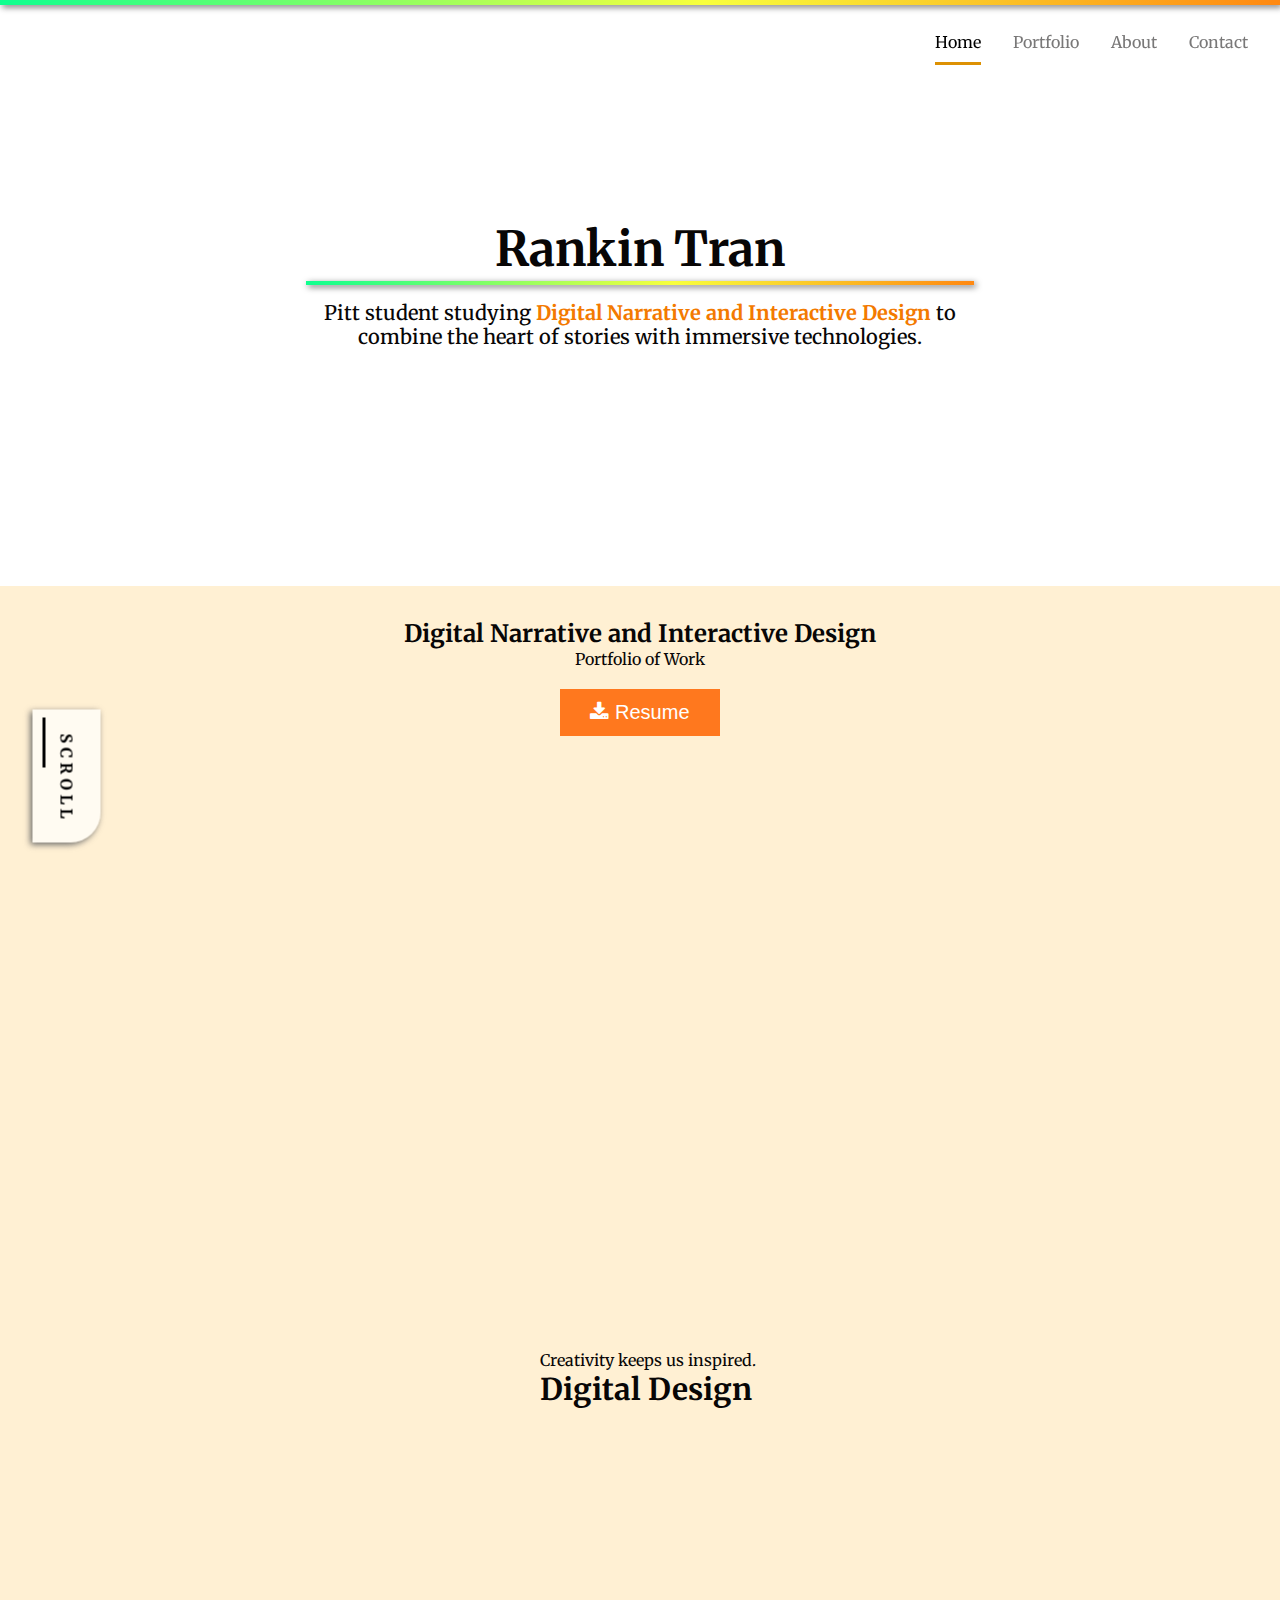
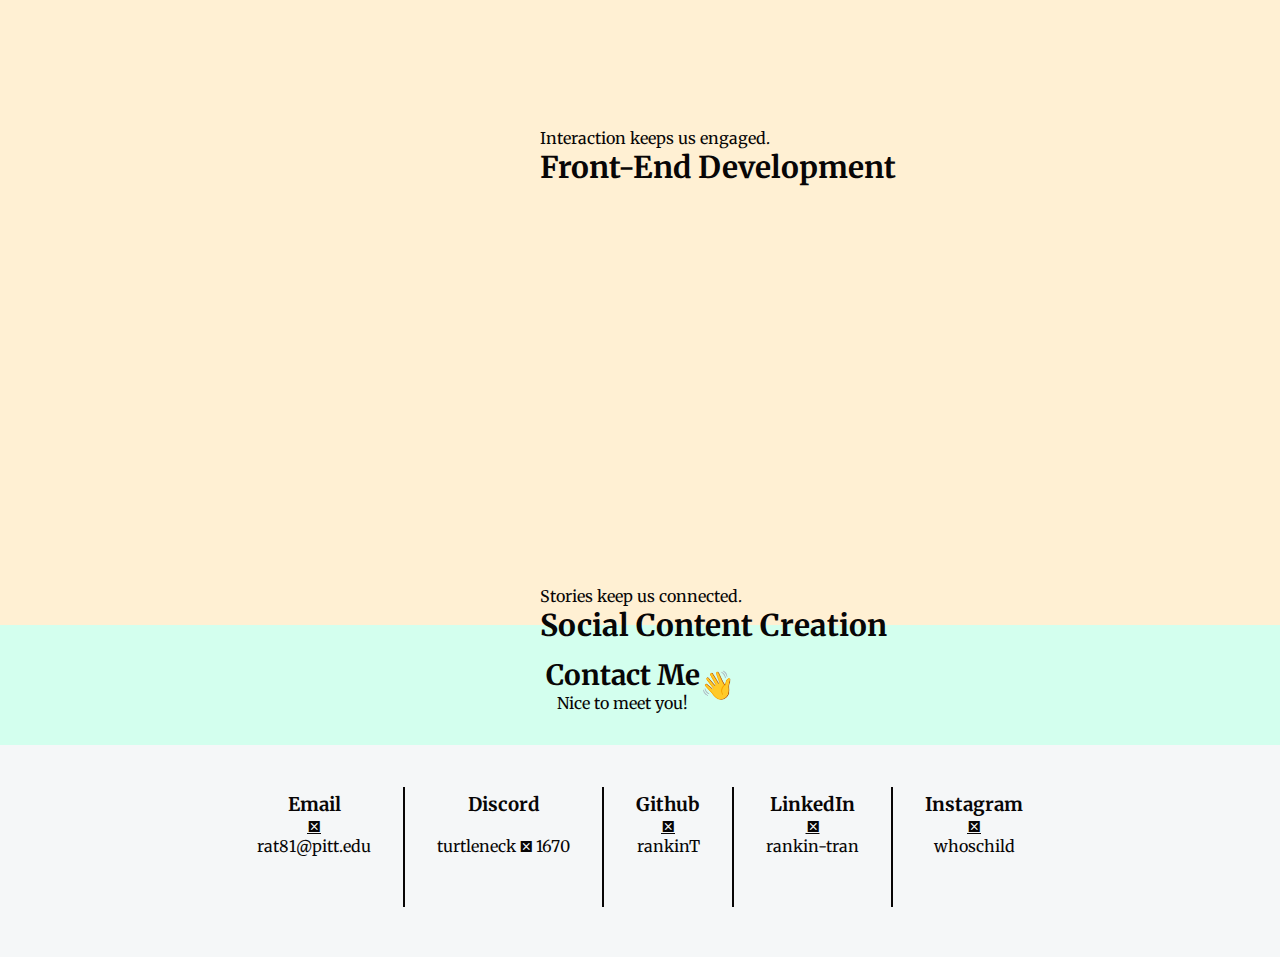
==== commit aa860a84: "finished redesign" ====
--- a/index.html
+++ b/index.html
@@ -14,6 +14,10 @@
 			integrity="sha512-MV7K8+y+gLIBoVD59lQIYicR65iaqukzvf/nwasF0nqhPay5w/9lJmVM2hMDcnK1OnMGCdVK+iQrJ7lzPJQd1w=="
 			crossorigin="anonymous"
 			referrerpolicy="no-referrer"
+		/>
+		<link
+			rel="stylesheet"
+			href="https://cdnjs.cloudflare.com/ajax/libs/font-awesome/4.7.0/css/font-awesome.min.css"
 		/>
 	</head>
 	<body id="index-body">
@@ -47,56 +51,77 @@
 							>Digital Narrative and Interactive Design</strong
 						></a
 					>
-					to tell personal stories with immersive technologies.
+					to combine the heart of stories with immersive technologies.
 				</p>
 			</div>
 		</section>
 		<section class="portfolio-intro" id="dnid">
 			<div class="portfolio-intro-desc">
 				<h2>Digital Narrative and Interactive Design</h2>
-				<p>Telling digital stories with user centered design.</p>
+				<p>Portfolio of Work</p>
+				<a href="/resume.pdf" download="Rankin_Tran_Resume"
+					><button class="btn"><i class="fa fa-download"></i> Resume</button></a
+				>
 			</div>
 		</section>
 
 		<section class="portfolio-container">
-			<div class="portfolio-item-container soundscape reveal">
-				<a href="https://github.com/rankinT/engcmp610-soundscape">
-					<h2>Soundscape Narrative</h2>
-					<p>A Soundscape in a Storm</p>
-					<img src="/imgs/soundscape.png" alt=""
-				/></a>
+			<div class="portfolio-walkthrough">
+				<p>Creativity keeps us inspired.</p>
+				<h1>Digital Design</h1>
+				<br /><br /><br /><br />
+				<br /><br /><br /><br />
+				<br /><br /><br /><br />
+				<br /><br /><br /><br />
+				<p>Interaction keeps us engaged.</p>
+				<h1>Front-End Development</h1>
+				<br /><br /><br /><br />
+				<br /><br /><br /><br />
+				<br /><br /><br /><br />
+				<br /><br /><br /><br />
+				<br /><br /><br /><br />
+				<p>Stories keep us connected.</p>
+				<h1>Social Content Creation</h1>
 			</div>
-			<div class="portfolio-item-container varg reveal">
-				<h2>Visual Argument</h2>
-				<p>Don't Let Your Dreams Be Dreams</p>
-				<a href="https://github.com/rankinT/engcmp610-visual"
-					><img src="/imgs/visual-arg-full.png" alt=""
-				/></a>
-			</div>
+			<div class="portfolio-content">
+				<div class="portfolio-item-container soundscape reveal">
+					<a href="https://github.com/rankinT/engcmp610-soundscape">
+						<h2>Soundscape Narrative</h2>
+						<p>A Soundscape in a Storm</p>
+						<img src="/imgs/soundscape.png" alt="" />
+					</a>
+				</div>
+				<div class="portfolio-item-container varg reveal">
+					<a href="https://github.com/rankinT/engcmp610-visual"
+						><h2>Visual Argument</h2>
+						<p>Don't Let Your Dreams Be Dreams</p>
+						<img src="/imgs/visual-arg-full.png" alt=""
+					/></a>
+				</div>
 
-			<div class="portfolio-item-container website reveal">
-				<h2>Portfolio Website</h2>
-				<p>The making of this website.</p>
-				<a href="https://github.com/rankinT/engcmp610-portfolio"
-					><img src="/imgs/webs/web1.png" alt=""
-				/></a>
+				<div class="portfolio-item-container website reveal">
+					<a href="https://github.com/rankinT/engcmp610-portfolio"
+						><h2>Portfolio Website</h2>
+						<p>The making of this website as coursework.</p>
+						<img src="/imgs/webs/web1.png" alt="" />
+						<img src="/imgs/webs/web2.png" alt=""
+					/></a>
+				</div>
 
-				<a href="https://github.com/rankinT/engcmp610-portfolio"
-					><img src="/imgs/webs/web2.png" alt=""
-				/></a>
-			</div>
-
-			<div class="portfolio-item-container twine reveal">
-				<h2>Twine Game</h2>
-				<p>Play-your-Perspective</p>
-				<a href="/pages/play.html" target="_blank">Free to play!</a>
-			</div>
-			<div class="portfolio-item-container birthday reveal">
-				<h2>Google Cloud Web App</h2>
-				<p>Birthday Countdown</p>
-				<a href="https://github.com/rankinT/birthday-countdown"
-					><img src="/imgs/bd.png" alt=""
-				/></a>
+				<div class="portfolio-item-container yt-review reveal">
+					<a href="https://youtu.be/nd8jxYZ23Ec"
+						><h2>Forage Virtual Internships REVIEW</h2>
+						<p>Shared Educational Experience</p>
+						<img src="imgs/forage.png" style="width: 500px" alt=""
+					/></a>
+				</div>
+				<div class="portfolio-item-container yt-clip reveal">
+					<a href="https://youtu.be/BpGryVxYdAo"
+						><h2>The Simplicity of Spying w/ Edward Snowden</h2>
+						<p>Video Editing Exploration</p>
+						<img src="imgs/edsnow.png" style="width: 600px" alt=""
+					/></a>
+				</div>
 			</div>
 		</section>
 		<section class="contact-intro foot">
@@ -107,6 +132,7 @@
 			<div>
 				<h1>👋</h1>
 			</div>
+			<div></div>
 		</section>
 		<section class="contact-container" id="contact">
 			<ul class="contact-items">
--- a/styles/styles.css
+++ b/styles/styles.css
@@ -138,19 +138,39 @@
   text-align: center;
 }
 
-.portfolio-intro.cs {
+.portfolio-intro-desc .btn {
+  background-color: rgb(255, 120, 30);
+  border: none;
+  color: white;
+  padding: 12px 30px;
+  margin: 1em;
+  cursor: pointer;
+  font-size: 20px;
+}
+.portfolio-intro-desc .btn:hover {
+  background-color: rgb(146, 63, 7);
+}
+
+.portfolio-container {
+  margin: 0;
   background-color: #fff0d3;
-  margin-top: 1em;
-}
-
-.portfolio-container {
-  margin: 0;
-  background-color: #fff0d3;
+}
+.portfolio-container .portfolio-walkthrough {
+  position: absolute;
+  text-align: left;
+  right: 30%;
+  top: 150%;
+}
+.portfolio-container .portfolio-walkthrough h1 {
+  font-size: 30px;
+}
+.portfolio-container .portfolio-content {
   padding: 1em;
   display: flex;
   flex-wrap: wrap;
   justify-content: center;
   align-items: center;
+  width: 50%;
 }
 .portfolio-container .portfolio-item-container {
   background-color: #ececec;
@@ -160,7 +180,11 @@
   box-shadow: var(--container-shadow);
 }
 .portfolio-container .portfolio-item-container img {
-  width: 500px;
+  width: 400px;
+}
+.portfolio-container .portfolio-item-container a {
+  text-decoration: none;
+  color: #000000;
 }
 .portfolio-container .portfolio-item-container p {
   margin-bottom: 1em;
@@ -206,6 +230,23 @@
 }
 .about-container td {
   max-width: 800px;
+}
+.about-container img {
+  width: 200px;
+  margin: 2em;
+}
+.about-container a {
+  text-decoration: none;
+}
+.about-container a :hover {
+  color: #068ddb;
+  text-decoration: underline;
+}
+.about-container a :visited, .about-container a :active {
+  text-decoration: none;
+}
+.about-container strong {
+  color: #f37a00;
 }
 
 section.contact-intro {
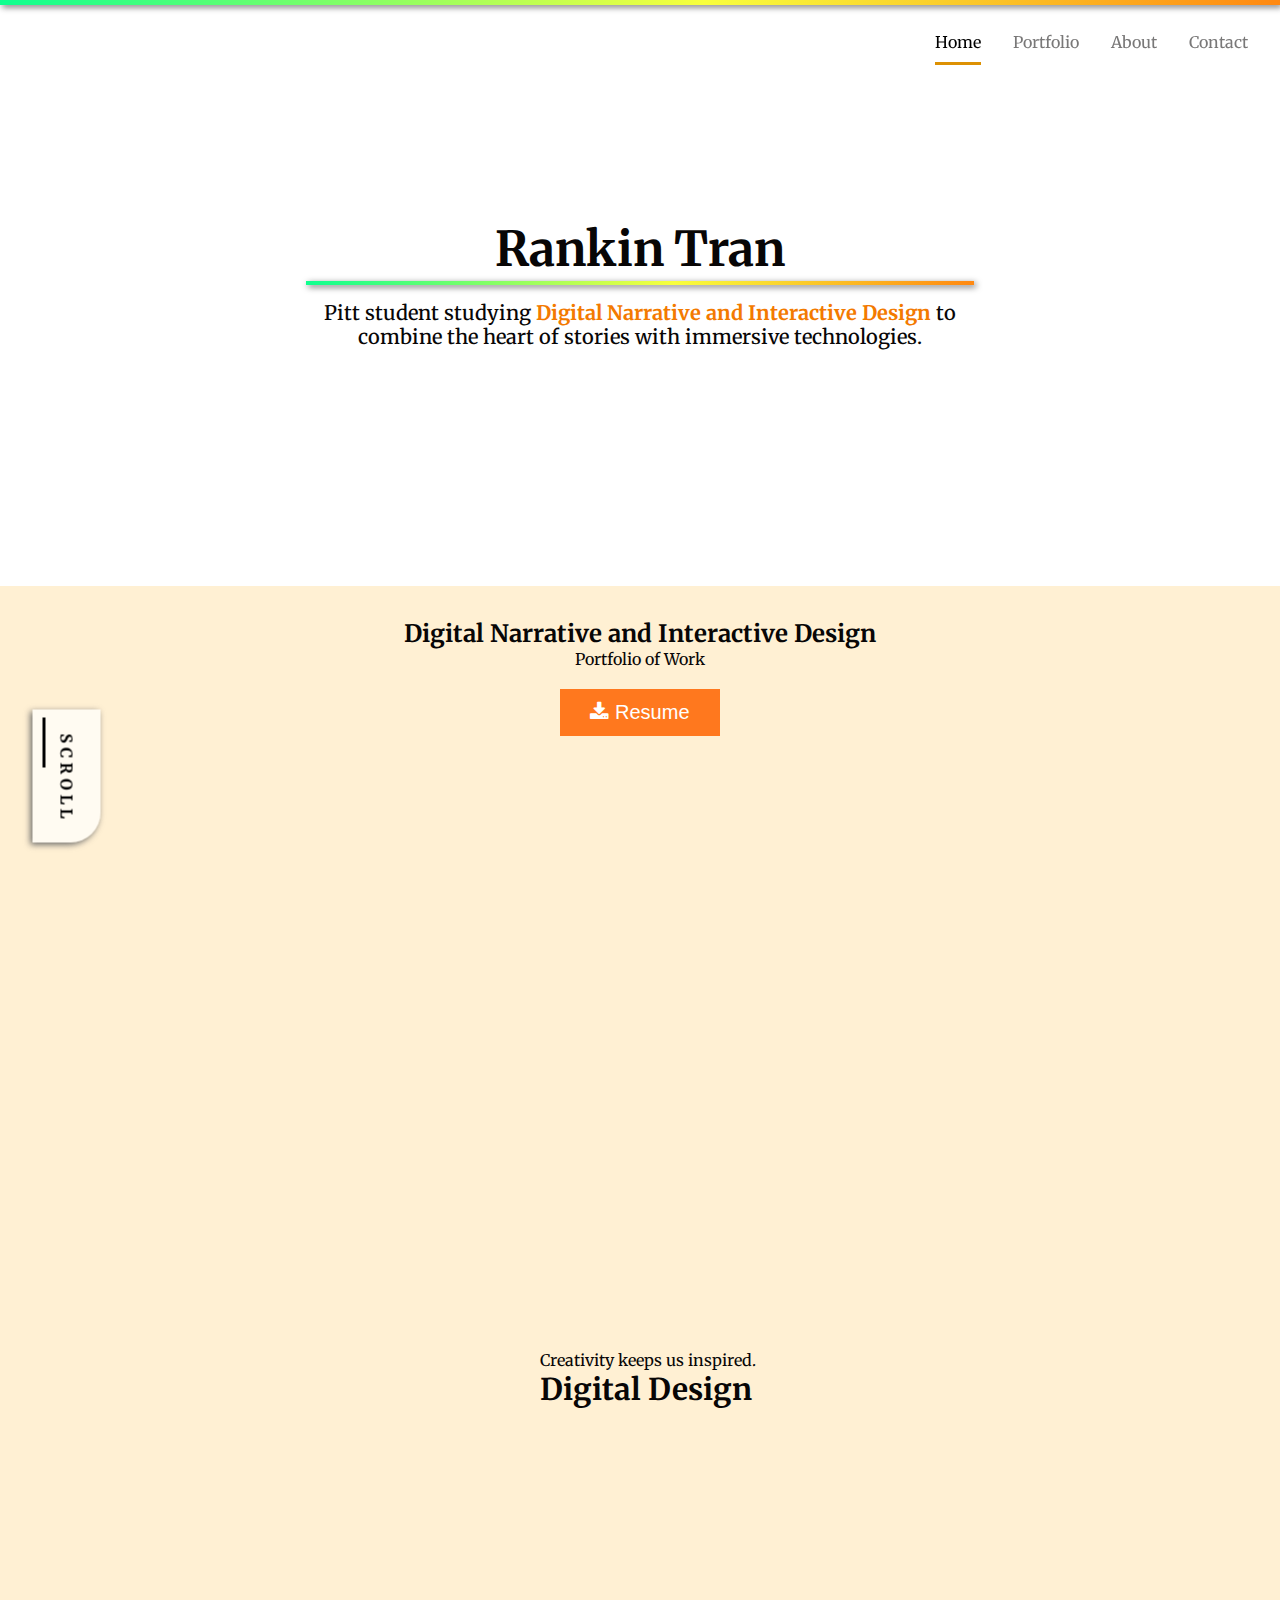
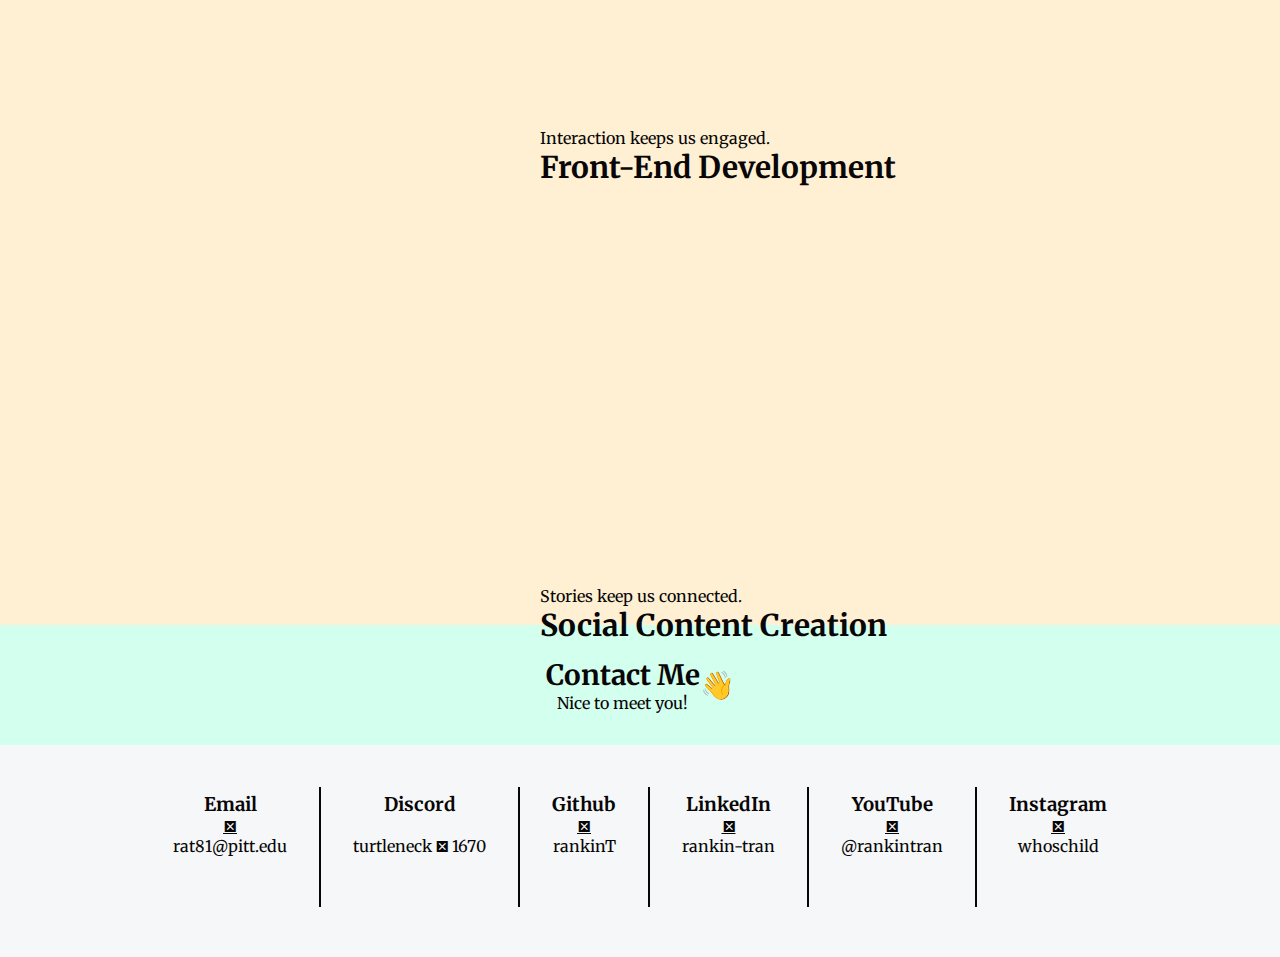
==== commit bb5e5183: "added youtube to contacts" ====
--- a/index.html
+++ b/index.html
@@ -88,14 +88,16 @@
 					<a href="https://github.com/rankinT/engcmp610-soundscape">
 						<h2>Soundscape Narrative</h2>
 						<p>A Soundscape in a Storm</p>
-						<img src="/imgs/soundscape.png" alt="" />
+						<img src="/imgs/soundscape.png" alt="audacity screenshot" />
 					</a>
 				</div>
 				<div class="portfolio-item-container varg reveal">
 					<a href="https://github.com/rankinT/engcmp610-visual"
 						><h2>Visual Argument</h2>
 						<p>Don't Let Your Dreams Be Dreams</p>
-						<img src="/imgs/visual-arg-full.png" alt=""
+						<img
+							src="/imgs/visual-arg-full.png"
+							alt="don't let your dreams be dreams artwork"
 					/></a>
 				</div>
 
@@ -103,8 +105,8 @@
 					<a href="https://github.com/rankinT/engcmp610-portfolio"
 						><h2>Portfolio Website</h2>
 						<p>The making of this website as coursework.</p>
-						<img src="/imgs/webs/web1.png" alt="" />
-						<img src="/imgs/webs/web2.png" alt=""
+						<img src="/imgs/webs/web1.png" alt="webpage screenshot" />
+						<img src="/imgs/webs/web2.png" alt="webpage screenshot"
 					/></a>
 				</div>
 
@@ -112,14 +114,20 @@
 					<a href="https://youtu.be/nd8jxYZ23Ec"
 						><h2>Forage Virtual Internships REVIEW</h2>
 						<p>Shared Educational Experience</p>
-						<img src="imgs/forage.png" style="width: 500px" alt=""
+						<img
+							src="imgs/forage.png"
+							style="width: 500px"
+							alt="thumbnail for forage youtube video review"
 					/></a>
 				</div>
 				<div class="portfolio-item-container yt-clip reveal">
 					<a href="https://youtu.be/BpGryVxYdAo"
 						><h2>The Simplicity of Spying w/ Edward Snowden</h2>
 						<p>Video Editing Exploration</p>
-						<img src="imgs/edsnow.png" style="width: 600px" alt=""
+						<img
+							src="imgs/edsnow.png"
+							style="width: 600px"
+							alt="thumbnail for youtube video about edward snowden"
 					/></a>
 				</div>
 			</div>
@@ -167,6 +175,14 @@
 					></a>
 					<p>rankin-tran</p>
 				</li>
+				<div class="splitter youtube"></div>
+				<li class="item instagram">
+					<h3>YouTube</h3>
+					<a href="https://www.youtube.com/@rankintran/featured"
+						><i class="fa-brands fa-youtube fa-2xl"></i
+					></a>
+					<p>@rankintran</p>
+				</li>
 				<div class="splitter instagram"></div>
 				<li class="item instagram">
 					<h3>Instagram</h3>
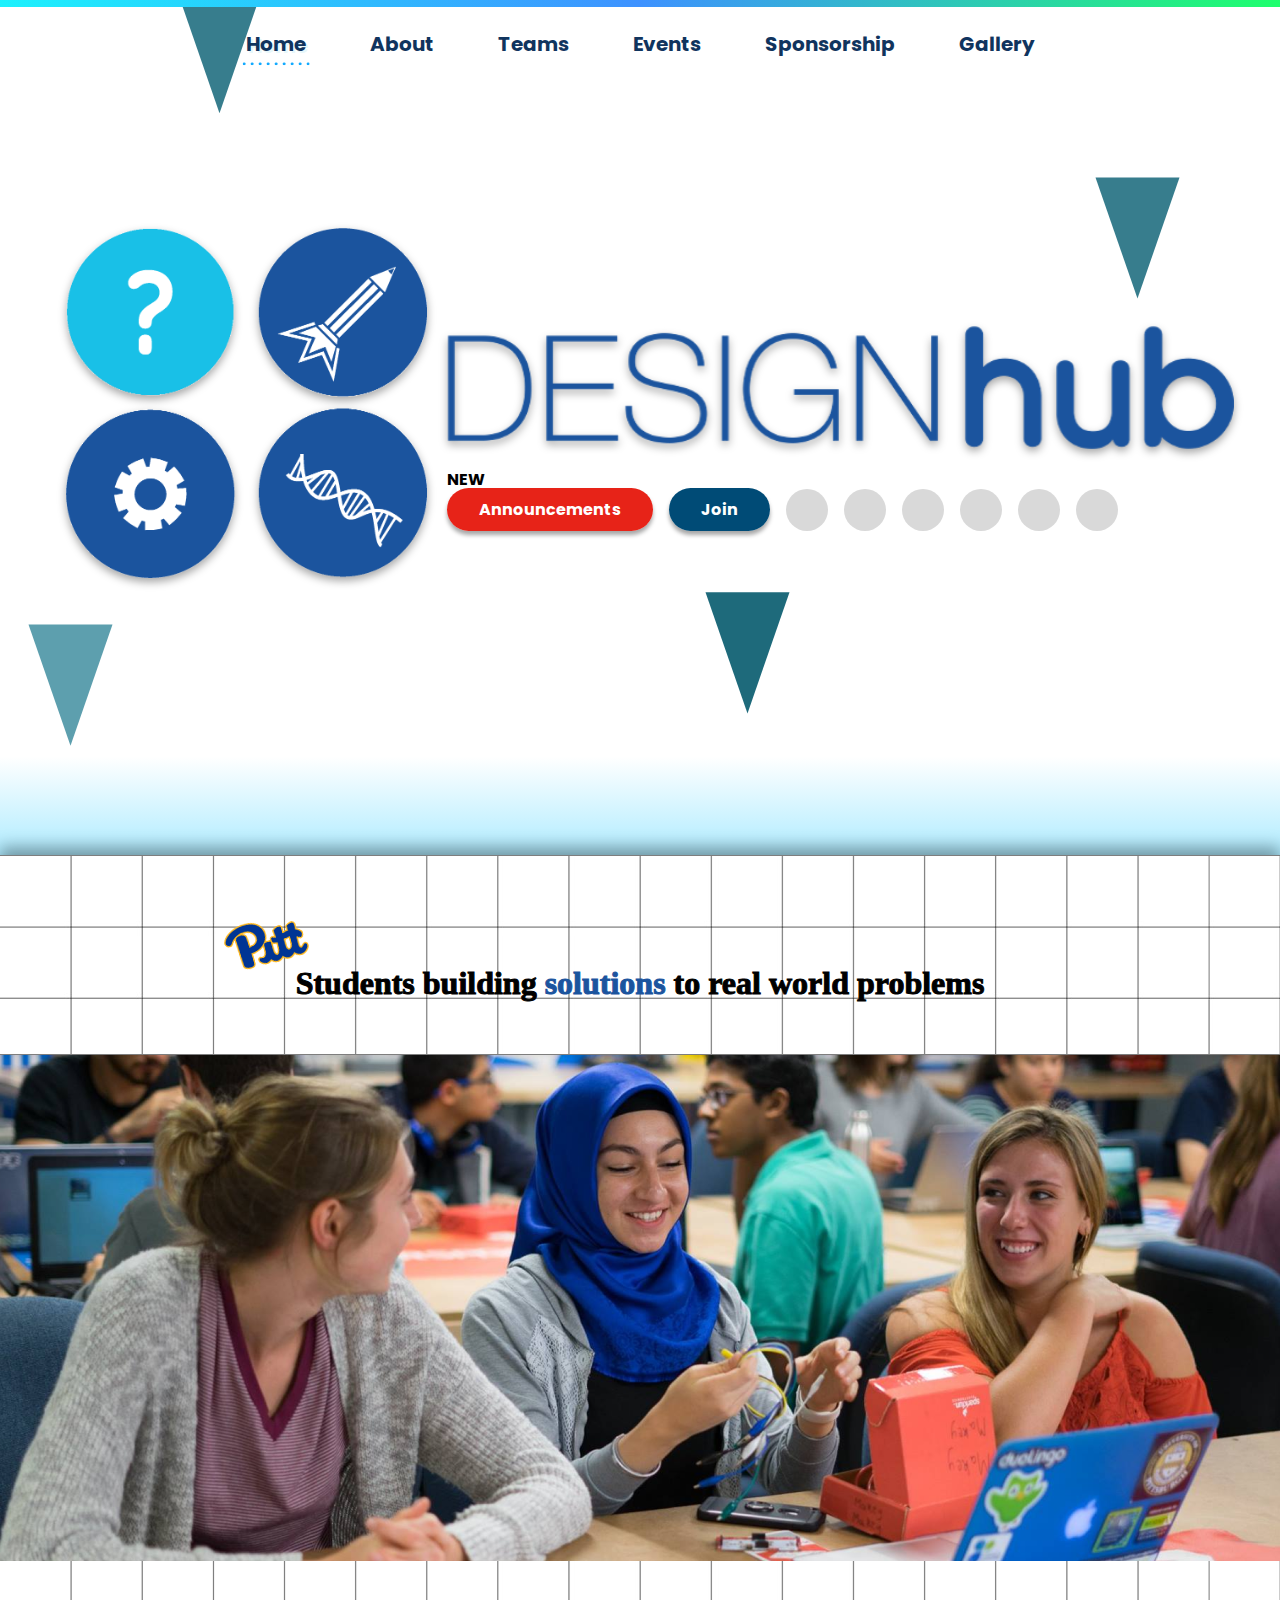
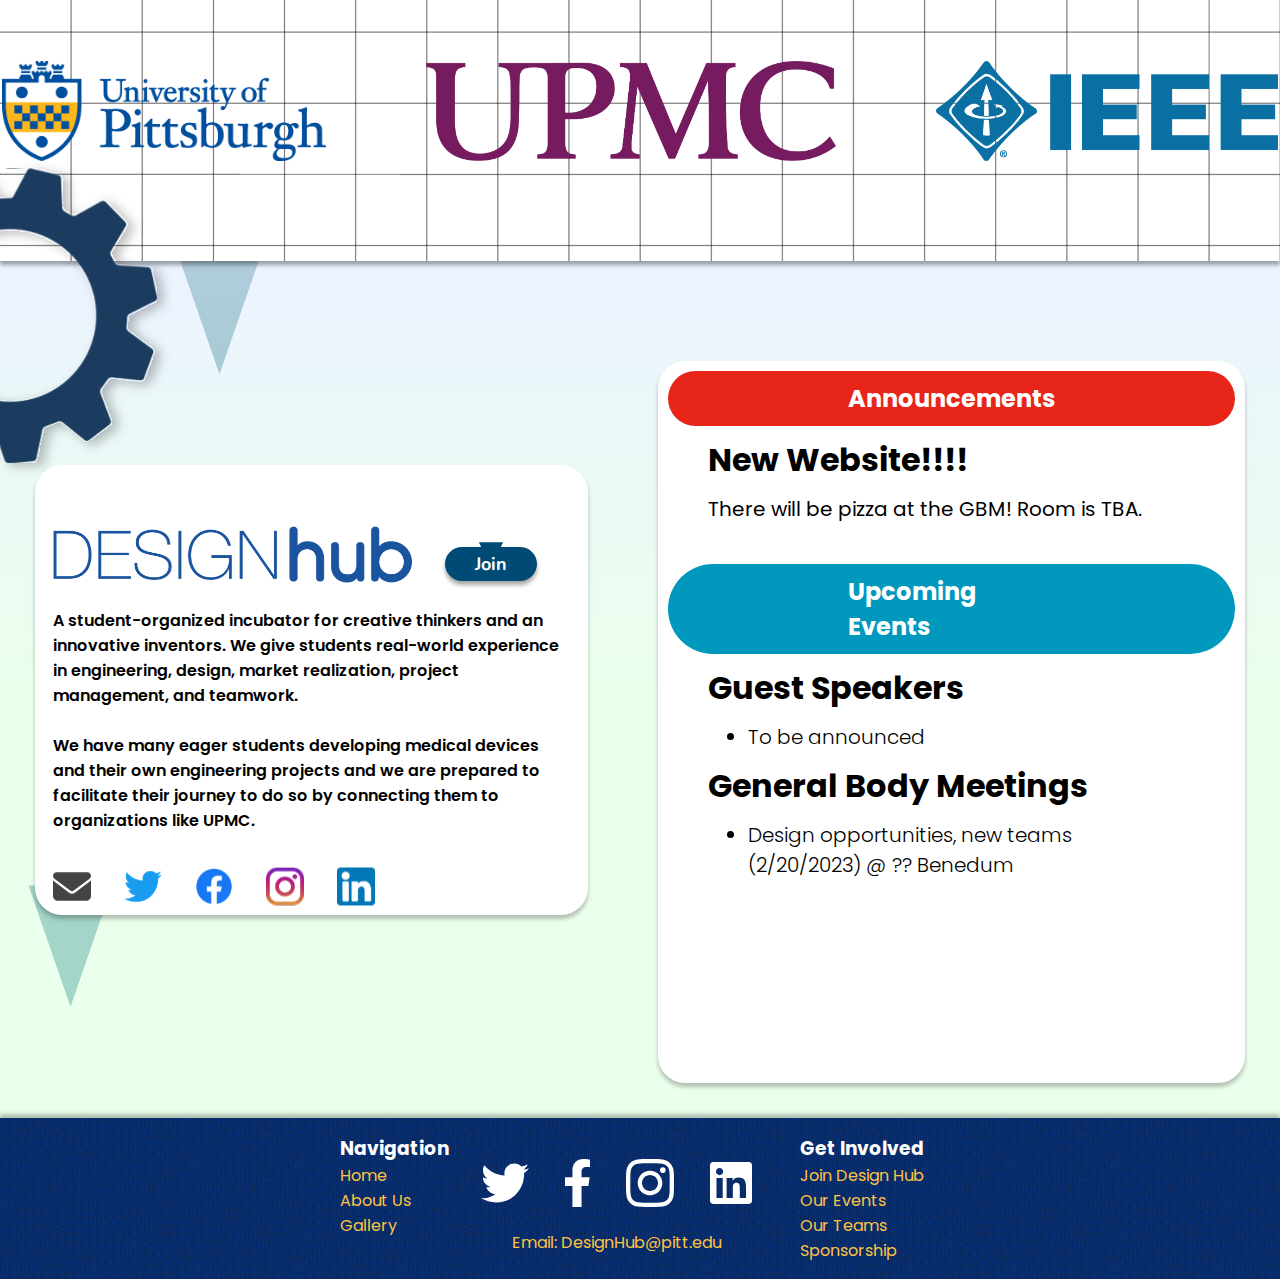
==== commit 52c2829e: "Upload files" ====
--- a/index.html
+++ b/index.html
@@ -4,196 +4,387 @@
 		<meta charset="UTF-8" />
 		<meta http-equiv="X-UA-Compatible" content="IE=edge" />
 		<meta name="viewport" content="width=device-width, initial-scale=1.0" />
-		<title>Rankin's Website</title>
-		<link rel="stylesheet" href="/styles/styles.css" />
-		<!-- FONT AWESOME ICONS..... cdnjs.com -->
-		<!-- https://cdnjs.com/libraries/font-awesome -->
-		<link
-			rel="stylesheet"
-			href="https://cdnjs.cloudflare.com/ajax/libs/font-awesome/6.2.1/css/all.min.css"
-			integrity="sha512-MV7K8+y+gLIBoVD59lQIYicR65iaqukzvf/nwasF0nqhPay5w/9lJmVM2hMDcnK1OnMGCdVK+iQrJ7lzPJQd1w=="
-			crossorigin="anonymous"
-			referrerpolicy="no-referrer"
-		/>
-		<link
-			rel="stylesheet"
-			href="https://cdnjs.cloudflare.com/ajax/libs/font-awesome/4.7.0/css/font-awesome.min.css"
-		/>
+		<link rel="stylesheet" href="/static/styles/styles.css" type="text/css" />
+		<title>Welcome to Design Hub</title>
 	</head>
-	<body id="index-body">
+	<body>
+		<div class="top-gradient"></div>
 		<header>
-			<div class="top-color"></div>
-			<ul>
-				<li>
-					<a href="/index.html"><span id="active-page">Home</span></a>
-				</li>
-				<li>
-					<a href="#dnid">Portfolio</a>
-				</li>
-				<li><a href="/pages/about.html">About</a></li>
-				<li><a href="#contact">Contact</a></li>
-			</ul>
+			<nav id="top">
+				<ul>
+					<li class="active">
+						<svg
+							width="29"
+							height="29"
+							viewBox="0 0 29 29"
+							fill="none"
+							xmlns="http://www.w3.org/2000/svg"
+							id="active-page-triangle"
+						>
+							<path
+								d="M12.768 3C13.5378 1.66667 15.4623 1.66667 16.2321 3L25.3253 18.75C26.0951 20.0833 25.1329 21.75 23.5933 21.75L5.40673 21.75C3.86713 21.75 2.90488 20.0833 3.67468 18.75L12.768 3Z"
+							/>
+						</svg>
+						<div id="active-page-text">Home</div>
+						<svg
+							width="67"
+							height="3"
+							viewBox="0 0 67 3"
+							fill="none"
+							xmlns="http://www.w3.org/2000/svg"
+							id="active-page-dots"
+						>
+							<circle cx="1.5" cy="1.5" r="1.5" />
+							<circle cx="9.5" cy="1.5" r="1.5" />
+							<circle cx="17.5" cy="1.5" r="1.5" />
+							<circle cx="25.5" cy="1.5" r="1.5" />
+							<circle cx="33.5" cy="1.5" r="1.5" />
+							<circle cx="41.5" cy="1.5" r="1.5" />
+							<circle cx="49.5" cy="1.5" r="1.5" />
+							<circle cx="57.5" cy="1.5" r="1.5" />
+							<circle cx="65.5" cy="1.5" r="1.5" />
+						</svg>
+					</li>
+					<li><a href="/static/pages/about.html">About</a></li>
+					<li><a href="/static/pages/teams.html">Teams</a></li>
+					<li><a href="/static/pages/events.html">Events</a></li>
+					<li><a href="/static/pages/sponsorship.html">Sponsorship</a></li>
+					<li><a href="/static/pages/gallery.html">Gallery</a></li>
+				</ul>
+			</nav>
 		</header>
-		<a href="#btm" id="scroll-link"
-			><div class="scroll" id="scroll-prompt">
-				<p class="show-scroll">S C R O L L</p>
-				<div class="line"></div></div
-		></a>
-
-		<section class="intro-container index">
-			<div class="intro-welcome">
-				<h1>Rankin Tran</h1>
-				<div class="spacer" id="index-spacer"></div>
-				<p>
-					<span class="pitt">Pitt</span> student studying
-					<a href="#dnid"
-						><strong class="dnid"
-							>Digital Narrative and Interactive Design</strong
-						></a
+		<section class="hero-sect">
+			<div class="overlay-fog"></div>
+			<div class="hero">
+				<img
+					src="/static/imgs/dh-graphics/dh_logo(ps).png"
+					alt="design hub logo"
+					class="logo dhub"
+				/>
+				<div class="hero-right">
+					<img
+						src="/static/imgs/dh-graphics/dh_title.png"
+						alt="design hub"
+						class="title dhub"
+					/>
+					<div class="btn-row">
+						<ul>
+							<li>
+								<p id="notice-new">NEW</p>
+								<a href="#announcements" class="announcements">Announcements</a>
+							</li>
+							<!-- <li><a href="#announcements" class="events">Upcoming Events</a></li> -->
+							<!-- <li><a href="#announcements" class="about">About us</a></li> -->
+							<li>
+								<a
+									href="https://forms.gle/1pAvbC3Q5eVDsoLU9"
+									target="_blank"
+									class="join"
+									>Join</a
+								>
+							</li>
+							<svg
+								width="42"
+								height="42"
+								viewBox="0 0 42 42"
+								fill="none"
+								xmlns="http://www.w3.org/2000/svg"
+								class="dot"
+							>
+								<circle cx="21" cy="21" r="21" fill="#D9D9D9" />
+							</svg>
+							<svg
+								width="42"
+								height="42"
+								viewBox="0 0 42 42"
+								fill="none"
+								xmlns="http://www.w3.org/2000/svg"
+								class="dot"
+							>
+								<circle cx="21" cy="21" r="21" fill="#D9D9D9" />
+							</svg>
+							<svg
+								width="42"
+								height="42"
+								viewBox="0 0 42 42"
+								fill="none"
+								xmlns="http://www.w3.org/2000/svg"
+								class="dot"
+							>
+								<circle cx="21" cy="21" r="21" fill="#D9D9D9" />
+							</svg>
+							<svg
+								width="42"
+								height="42"
+								viewBox="0 0 42 42"
+								fill="none"
+								xmlns="http://www.w3.org/2000/svg"
+								class="dot"
+							>
+								<circle cx="21" cy="21" r="21" fill="#D9D9D9" />
+							</svg>
+							<svg
+								width="42"
+								height="42"
+								viewBox="0 0 42 42"
+								fill="none"
+								xmlns="http://www.w3.org/2000/svg"
+								class="dot"
+							>
+								<circle cx="21" cy="21" r="21" fill="#D9D9D9" />
+							</svg>
+							<svg
+								width="42"
+								height="42"
+								viewBox="0 0 42 42"
+								fill="none"
+								xmlns="http://www.w3.org/2000/svg"
+								class="dot"
+							>
+								<circle cx="21" cy="21" r="21" fill="#D9D9D9" />
+							</svg>
+						</ul>
+					</div>
+				</div>
+			</div>
+		</section>
+		<section class="gridpaper">
+			<div class="pitt-container">
+				<img src="/static/imgs/pitt_logo.png" alt="pitt logo" />
+				<h1>
+					Students building <strong>solutions</strong> to real world problems
+				</h1>
+			</div>
+		</section>
+		<section class="work-pic">
+			<img src="/static/imgs/facebook_dh.png" alt="pitt students working" />
+		</section>
+		<div class="sponsors">
+			<div class="cog-decor">
+				<img src="/static/imgs/dh-graphics/dh_cog.svg" alt="cogwheel" />
+			</div>
+			<a href="https://www.studentaffairs.pitt.edu/sorc/"
+				><img
+					src="/static/imgs/upitt_long_logo.png"
+					alt="university of pittsburgh"
+			/></a>
+			<a href="https://www.upmc.com/"
+				><img src="/static/imgs/upmc_logo.png" alt="UPMC"
+			/></a>
+			<a href="https://sites.pitt.edu/~ssoeieee/"
+				><img src="/static/imgs/IEEE_logo.png" alt="IEEE logo"
+			/></a>
+		</div>
+		<section class="info">
+			<div class="overlay-rain-background"></div>
+			<div class="overlay-fog-background"></div>
+			<div class="box-container">
+				<div class="intro-left">
+					<div class="content">
+						<div class="join-title">
+							<div class="heading">
+								<img
+									src="/static/imgs/dh-graphics/dh_title.png"
+									alt="design hub"
+								/>
+								<div class="join">
+									<svg
+										width="26"
+										height="25"
+										viewBox="0 0 26 25"
+										fill="none"
+										xmlns="http://www.w3.org/2000/svg"
+										class="arrow"
+										id="join-arrow"
+									>
+										<path
+											d="M13 25L0.875643 0.250002L25.1244 0.250004L13 25Z"
+											fill="#004B76"
+										/>
+									</svg>
+									<a
+										href="https://forms.gle/1pAvbC3Q5eVDsoLU9"
+										target="_blank"
+										class="btn"
+										>Join</a
+									>
+								</div>
+							</div>
+							<p class="desc">
+								A student-organized incubator for creative thinkers and an
+								innovative inventors. We give students real-world experience in
+								engineering, design, market realization, project management, and
+								teamwork.
+								<br />
+								<br />
+								We have many eager students developing medical devices and their
+								own engineering projects and we are prepared to facilitate their
+								journey to do so by connecting them to organizations like UPMC.
+							</p>
+							<div class="contact-pops">
+								<a href="mailto: designhub@pitt.edu" class="mail hoverable"
+									><img src="/static/imgs/contact_logos/mail.svg" alt="mail"
+								/></a>
+								<a
+									href="https://twitter.com/PittDesignHub"
+									class="twitter hoverable"
+									><img
+										src="/static/imgs/contact_logos/twitter.svg"
+										alt="twitter"
+								/></a>
+								<a
+									href="https://www.facebook.com/pittdesignhub/"
+									class="facebook hoverable"
+									><img
+										src="/static/imgs/contact_logos/facebook.svg"
+										alt="facebook"
+								/></a>
+								<a
+									href="https://www.instagram.com/dhub_pgh/"
+									class="instagram hoverable"
+									><img
+										src="/static/imgs/contact_logos/instagram.svg"
+										alt="instagram"
+								/></a>
+								<a
+									href="https://www.linkedin.com/company/pitt-designhub/about/"
+									class="linkedin hoverable"
+									><img
+										src="/static/imgs/contact_logos/linkedin.svg"
+										alt="linkedin"
+								/></a>
+							</div>
+						</div>
+					</div>
+				</div>
+				<div class="intro-right">
+					<div class="container">
+						<div class="announcements">
+							<div class="heading hoverable" id="announcements">
+								Announcements
+							</div>
+							<div class="content">
+								<div class="content-title">
+									<!-- <p id="notice-new">NEW</p> -->
+									<h1>New Website!!!!</h1>
+								</div>
+								<div class="content-desc">
+									<p>There will be pizza at the GBM! Room is TBA.</p>
+								</div>
+							</div>
+						</div>
+						<div class="up-events">
+							<div class="heading hoverable">Upcoming Events</div>
+							<div class="content">
+								<div class="content-title">
+									<!-- <p id="notice-new">WOW!</p> -->
+									<h1>Guest Speakers</h1>
+								</div>
+								<div class="content-desc">
+									<ul>
+										<li>To be announced</li>
+									</ul>
+								</div>
+								<div class="content-title">
+									<!-- <p id="notice-new">YAY!</p> -->
+									<h1>General Body Meetings</h1>
+								</div>
+								<div class="content-desc">
+									<ul>
+										<li>
+											Design opportunities, new teams (2/20/2023) @ ?? Benedum
+										</li>
+									</ul>
+								</div>
+							</div>
+						</div>
+					</div>
+				</div>
+			</div>
+		</section>
+		<footer>
+			<img
+				class="dhub-decor"
+				src="/static/imgs/dh-graphics/dh_title_full_white.svg"
+				alt="design hub and design hub logo"
+			/>
+			<div class="container">
+				<div class="mini-nav">
+					<h3 class="heading">Navigation</h3>
+					<ul>
+						<li><a href="/index.html#top" class="link hoverable">Home</a></li>
+						<li>
+							<a href="/static/pages/about.html" class="link hoverable"
+								>About Us</a
+							>
+						</li>
+						<li>
+							<a href="/static/pages/gallery.html" class="link hoverable"
+								>Gallery</a
+							>
+						</li>
+					</ul>
+				</div>
+				<div class="mini-contact">
+					<div class="icon-row">
+						<!-- imgs should be replaced with actual fa icons for cool hover colors -->
+						<a href="https://twitter.com/PittDesignHub"
+							><img
+								src="/static/imgs/contact_logos/footer_whites/tw.svg"
+								class="twitter logo"
+								alt="twitter"
+						/></a>
+						<a href="https://www.facebook.com/pittdesignhub/"
+							><img
+								src="/static/imgs/contact_logos/footer_whites/fb.svg"
+								class="facebook logo"
+								alt="facebook"
+						/></a>
+						<a href="https://www.instagram.com/dhub_pgh/"
+							><img
+								src="/static/imgs/contact_logos/footer_whites/ig.svg"
+								class="instagram logo"
+								alt="instagram"
+						/></a>
+						<a href="https://www.linkedin.com/company/pitt-designhub/about/"
+							><img
+								src="/static/imgs/contact_logos/footer_whites/ln.svg"
+								class="linkedin logo"
+								alt="linkedin"
+						/></a>
+					</div>
+					<a href="mailto: designhub@pitt.edu" class="link hoverable"
+						>Email: DesignHub@pitt.edu</a
 					>
-					to combine the heart of stories with immersive technologies.
-				</p>
-			</div>
-		</section>
-		<section class="portfolio-intro" id="dnid">
-			<div class="portfolio-intro-desc">
-				<h2>Digital Narrative and Interactive Design</h2>
-				<p>Portfolio of Work</p>
-				<a href="/resume.pdf" download="Rankin_Tran_Resume"
-					><button class="btn"><i class="fa fa-download"></i> Resume</button></a
-				>
-			</div>
-		</section>
-
-		<section class="portfolio-container">
-			<div class="portfolio-walkthrough">
-				<p>Creativity keeps us inspired.</p>
-				<h1>Digital Design</h1>
-				<br /><br /><br /><br />
-				<br /><br /><br /><br />
-				<br /><br /><br /><br />
-				<br /><br /><br /><br />
-				<p>Interaction keeps us engaged.</p>
-				<h1>Front-End Development</h1>
-				<br /><br /><br /><br />
-				<br /><br /><br /><br />
-				<br /><br /><br /><br />
-				<br /><br /><br /><br />
-				<br /><br /><br /><br />
-				<p>Stories keep us connected.</p>
-				<h1>Social Content Creation</h1>
-			</div>
-			<div class="portfolio-content">
-				<div class="portfolio-item-container soundscape reveal">
-					<a href="https://github.com/rankinT/engcmp610-soundscape">
-						<h2>Soundscape Narrative</h2>
-						<p>A Soundscape in a Storm</p>
-						<img src="/imgs/soundscape.png" alt="audacity screenshot" />
-					</a>
-				</div>
-				<div class="portfolio-item-container varg reveal">
-					<a href="https://github.com/rankinT/engcmp610-visual"
-						><h2>Visual Argument</h2>
-						<p>Don't Let Your Dreams Be Dreams</p>
-						<img
-							src="/imgs/visual-arg-full.png"
-							alt="don't let your dreams be dreams artwork"
-					/></a>
-				</div>
-
-				<div class="portfolio-item-container website reveal">
-					<a href="https://github.com/rankinT/engcmp610-portfolio"
-						><h2>Portfolio Website</h2>
-						<p>The making of this website as coursework.</p>
-						<img src="/imgs/webs/web1.png" alt="webpage screenshot" />
-						<img src="/imgs/webs/web2.png" alt="webpage screenshot"
-					/></a>
-				</div>
-
-				<div class="portfolio-item-container yt-review reveal">
-					<a href="https://youtu.be/nd8jxYZ23Ec"
-						><h2>Forage Virtual Internships REVIEW</h2>
-						<p>Shared Educational Experience</p>
-						<img
-							src="imgs/forage.png"
-							style="width: 500px"
-							alt="thumbnail for forage youtube video review"
-					/></a>
-				</div>
-				<div class="portfolio-item-container yt-clip reveal">
-					<a href="https://youtu.be/BpGryVxYdAo"
-						><h2>The Simplicity of Spying w/ Edward Snowden</h2>
-						<p>Video Editing Exploration</p>
-						<img
-							src="imgs/edsnow.png"
-							style="width: 600px"
-							alt="thumbnail for youtube video about edward snowden"
-					/></a>
-				</div>
-			</div>
-		</section>
-		<section class="contact-intro foot">
-			<div class="contact-intro-desc">
-				<h1>Contact Me</h1>
-				<p>Nice to meet you!</p>
-			</div>
-			<div>
-				<h1>👋</h1>
-			</div>
-			<div></div>
-		</section>
-		<section class="contact-container" id="contact">
-			<ul class="contact-items">
-				<li class="item email">
-					<h3>Email</h3>
-					<a href="mailto: rat81@pitt.edu"
-						><i class="fa-solid fa-envelope fa-2xl"></i
-					></a>
-					<p>rat81@pitt.edu</p>
-				</li>
-				<div class="splitter"></div>
-				<li class="item discord">
-					<h3>Discord</h3>
-					<a href="https://discordapp.com/users/412381119359746053"
-						><i class="fa-brands fa-discord fa-2xl"></i
-					></a>
-					<p>turtleneck<i class="fa-solid fa-hashtag" id="hash"></i>1670</p>
-				</li>
-				<div class="splitter"></div>
-				<li class="item github">
-					<h3>Github</h3>
-					<a href="https://github.com/rankinT"
-						><i class="fa-brands fa-github fa-2xl"></i
-					></a>
-					<p>rankinT</p>
-				</li>
-				<div class="splitter linkedin"></div>
-				<li class="item linkedin">
-					<h3>LinkedIn</h3>
-					<a href="https://www.linkedin.com/in/rankin-tran"
-						><i class="fa-brands fa-linkedin fa-2xl"></i
-					></a>
-					<p>rankin-tran</p>
-				</li>
-				<div class="splitter youtube"></div>
-				<li class="item instagram">
-					<h3>YouTube</h3>
-					<a href="https://www.youtube.com/@rankintran/featured"
-						><i class="fa-brands fa-youtube fa-2xl"></i
-					></a>
-					<p>@rankintran</p>
-				</li>
-				<div class="splitter instagram"></div>
-				<li class="item instagram">
-					<h3>Instagram</h3>
-					<a href="https://www.instagram.com/whoschild/"
-						><i class="fa-brands fa-instagram fa-2xl"></i
-					></a>
-					<p>whoschild</p>
-				</li>
-			</ul>
-		</section>
-		<script src="/scripts/index.js"></script>
-		<footer id="btm"></footer>
+				</div>
+				<div class="mini-involved">
+					<h3 class="heading">Get Involved</h3>
+					<ul>
+						<li>
+							<a
+								href="https://forms.gle/1pAvbC3Q5eVDsoLU9"
+								class="link hoverable"
+								>Join Design Hub</a
+							>
+						</li>
+						<li>
+							<a href="/static/pages/events.html" class="link hoverable"
+								>Our Events</a
+							>
+						</li>
+						<li>
+							<a href="/static/pages/teams.html" class="link hoverable"
+								>Our Teams</a
+							>
+						</li>
+						<li>
+							<a href="/static/pages/sponsorship.html" class="link hoverable"
+								>Sponsorship</a
+							>
+						</li>
+					</ul>
+				</div>
+			</div>
+		</footer>
 	</body>
 </html>
--- a/static/styles/styles.css
+++ b/static/styles/styles.css
@@ -0,0 +1,441 @@
+@import url("https://fonts.googleapis.com/css2?family=Coming+Soon&family=Nunito:ital,wght@0,200;0,300;0,400;0,500;0,600;0,700;0,800;0,900;0,1000;1,200;1,300;1,400;1,500;1,600;1,700;1,800;1,900;1,1000&family=Open+Sans:ital,wght@0,300;0,400;0,500;0,600;0,700;0,800;1,300;1,400;1,500;1,600;1,700;1,800&family=Poppins:ital,wght@0,100;0,200;0,300;0,400;0,500;0,600;0,700;0,800;0,900;1,100;1,200;1,300;1,400;1,500;1,600;1,700;1,800;1,900&display=swap");
+@import url("/static/styles/animations.css");
+@import url("about-styles/about.css");
+@import url("teams-styles//teams.css");
+:root {
+  --text-dark: #000000;
+  --text-blue: #10345E;
+  --drop-shadow: 0px 4px 4px rgba(0, 0, 0, 0.35);
+  --soft-shadow: 0px 4px 4px rgba(0, 0, 0, 0.2);
+  --hover-timing: 0.25s;
+}
+
+* {
+  margin: 0;
+  padding: 0;
+  box-sizing: border-box;
+  scroll-behavior: smooth;
+}
+
+body {
+  overflow-x: hidden;
+  overflow-y: scroll;
+  font-family: "Poppins", sans-serif;
+  color: var(--text-dark);
+}
+
+.top-gradient {
+  width: 100%;
+  height: 7px;
+  position: fixed;
+  background: hsl(183deg, 98%, 55%);
+  background: linear-gradient(0deg, hsl(183deg, 98%, 55%) 0%, hsl(214deg, 100%, 62%) 50%, hsl(141deg, 100%, 56%) 100%);
+  background: -webkit-linear-gradient(0deg, hsl(183deg, 98%, 55%) 0%, hsl(214deg, 100%, 62%) 50%, hsl(141deg, 100%, 56%) 100%);
+  z-index: 100;
+}
+
+header {
+  width: 100%;
+  top: 7px;
+  left: 0;
+  margin: 0;
+  position: absolute;
+}
+header nav ul {
+  display: flex;
+  list-style: none;
+  align-items: center;
+  justify-content: center;
+}
+header nav ul li {
+  color: var(--text-blue);
+  font-size: 20px;
+  font-weight: 700;
+  margin: 1.4rem 2rem;
+}
+header nav ul li #active-page-triangle {
+  position: absolute;
+}
+header nav ul li #active-page-dots {
+  position: absolute;
+  transform: translate(-5%, 105%);
+  fill: #13AAFF;
+}
+header nav ul li #active-page-text {
+  color: #10345E;
+  text-shadow: 2px 2px rgba(160, 226, 235, 0.2745098039);
+}
+header nav ul li a {
+  text-decoration: none;
+  color: var(--text-blue);
+}
+
+.overlay-fog {
+  position: absolute;
+  bottom: 0;
+  left: 0;
+  width: 100%;
+  height: 50%;
+  background: linear-gradient(180deg, rgba(255, 255, 255, 0) 68.12%, #8BE3FF 100%);
+}
+
+section.hero-sect {
+  height: 95vh;
+  justify-content: center;
+  align-items: center;
+  display: flex;
+  flex-direction: column;
+  background-image: url("/static/imgs/geometric/rain.svg");
+}
+section.hero-sect .hero {
+  position: relative;
+  justify-content: center;
+  align-items: center;
+  display: flex;
+}
+section.hero-sect .hero .logo {
+  height: 350px;
+  margin: 20px;
+  transform: translateY(-25px);
+  filter: drop-shadow(var(--drop-shadow));
+}
+section.hero-sect .hero .hero-right .title {
+  height: 125px;
+  filter: drop-shadow(var(--drop-shadow));
+}
+section.hero-sect .hero .hero-right .btn-row {
+  margin-top: 2rem;
+}
+section.hero-sect .hero .hero-right .btn-row ul {
+  display: flex;
+  flex-wrap: wrap;
+  justify-content: left;
+  align-items: center;
+  list-style: none;
+}
+section.hero-sect .hero .hero-right .btn-row ul li a {
+  text-decoration: none;
+  color: #FFFFFF;
+  font-size: 16px;
+  font-weight: bold;
+  padding: 0.6rem 2rem;
+  margin-right: 1rem;
+  border-radius: 200px;
+  box-shadow: var(--drop-shadow);
+}
+section.hero-sect .hero .hero-right .btn-row ul li #notice-new {
+  position: absolute;
+  top: 60%;
+  font-weight: bold;
+}
+section.hero-sect .hero .hero-right .btn-row ul li .announcements {
+  background-color: #E72318;
+}
+section.hero-sect .hero .hero-right .btn-row ul li .announcements:hover {
+  transition: 0.4s;
+  padding: 0.8rem 2.2rem;
+  background-color: #a70000;
+}
+section.hero-sect .hero .hero-right .btn-row ul li .events {
+  background-color: #02a3c7;
+}
+section.hero-sect .hero .hero-right .btn-row ul li .events:hover {
+  transition: 0.4s;
+  padding: 0.8rem 2.2rem;
+  background-color: #026e86;
+}
+section.hero-sect .hero .hero-right .btn-row ul li .about {
+  background-color: #00b627;
+}
+section.hero-sect .hero .hero-right .btn-row ul li .about:hover {
+  transition: 0.4s;
+  padding: 0.8rem 2.2rem;
+  background-color: #017e1c;
+}
+section.hero-sect .hero .hero-right .btn-row ul li .join {
+  background-color: #004B76;
+}
+section.hero-sect .hero .hero-right .btn-row ul li .join:hover {
+  transition: 0.4s;
+  padding: 0.8rem 2.2rem;
+  background-color: #023d5f;
+}
+section.hero-sect .hero .hero-right .btn-row ul .dot {
+  margin-right: 1rem;
+}
+
+.gridpaper {
+  position: absolute;
+  z-index: 2;
+  height: 200px;
+  width: 100vw;
+  background-image: url("/static/imgs/vecteezy_grid.jpg");
+  border-top: 1px solid rgb(126, 126, 126);
+  border-bottom: 1px solid rgb(126, 126, 126);
+  box-shadow: 0px -8px 15px rgba(0, 0, 0, 0.35);
+  display: flex;
+  justify-content: center;
+  align-items: center;
+}
+.gridpaper img {
+  width: 86px;
+  transform: rotate(-15deg) translate(-70px, -20px);
+  position: relative;
+}
+.gridpaper h1 {
+  font-family: "Coming Soon", cursive;
+  font-weight: 700;
+  font-size: 2em;
+  line-height: 0.5em;
+  stroke-width: 1px;
+  -webkit-text-stroke: #000000 1px;
+}
+.gridpaper h1 strong {
+  stroke-width: 1px;
+  color: #1B549E;
+  -webkit-text-stroke: #1B549E 1px;
+}
+
+.work-pic {
+  margin-top: 200px;
+  display: flex;
+  width: 100%;
+  justify-content: center;
+  background-image: url("/static/imgs/vecteezy_grid.jpg");
+  box-shadow: 0px 4px 4px rgba(0, 0, 0, 0.5);
+}
+.work-pic img {
+  display: block;
+}
+
+.sponsors {
+  display: flex;
+  background-image: url("/static/imgs/vecteezy_grid.jpg");
+  justify-content: center;
+  align-items: center;
+  flex-wrap: nowrap;
+  position: absolute;
+  width: 100%;
+  padding: 50px 0;
+  box-shadow: var(--drop-shadow);
+}
+.sponsors .cog-decor img {
+  position: absolute;
+  left: -15%;
+  height: 315px;
+}
+.sponsors img {
+  margin: 50px 50px;
+  display: block;
+  float: left;
+  height: 100px;
+}
+
+.info {
+  margin-top: 300px;
+  position: relative;
+}
+.info .overlay-rain-background {
+  height: 100%;
+  width: 100%;
+  z-index: -2;
+  position: absolute;
+  background-image: url("/static/imgs/geometric/rain.svg");
+}
+.info .overlay-fog-background {
+  height: 100%;
+  width: 100%;
+  z-index: -2;
+  position: absolute;
+  background: linear-gradient(180deg, rgba(227, 238, 255, 0.7) 0%, rgba(219, 255, 222, 0.56) 50%);
+}
+.info .box-container {
+  display: flex;
+  justify-content: center;
+  align-items: center;
+}
+.info .box-container .intro-left {
+  margin: 35px;
+  width: 566px;
+  height: 450px;
+  background-color: #FFFFFF;
+  background: #FFFFFF;
+  box-shadow: 0px 4px 4px rgba(0, 0, 0, 0.25);
+  border-radius: 27px;
+}
+.info .box-container .intro-left .content {
+  margin: 61px 18px 94px 18px;
+}
+.info .box-container .intro-left .content .join-title {
+  display: block;
+}
+.info .box-container .intro-left .content .join-title .heading {
+  display: flex;
+  flex-direction: row;
+}
+.info .box-container .intro-left .content .join-title img {
+  width: 359px;
+  height: 57px;
+  margin-right: 33px;
+}
+.info .box-container .intro-left .content .join-title .join {
+  display: flex;
+  flex-direction: column;
+  flex-wrap: wrap;
+  justify-content: center;
+  align-items: center;
+  position: relative;
+}
+.info .box-container .intro-left .content .join-title .join .arrow {
+  position: absolute;
+}
+.info .box-container .intro-left .content .join-title .join .btn {
+  transform: translateY(10px);
+  background-color: #004B76;
+  border-radius: 32px;
+  padding: 5px 30px;
+  text-decoration: none;
+  font-family: "Nunito", sans-serif;
+  color: #FFFFFF;
+  font-size: large;
+  font-weight: 700;
+  box-shadow: var(--drop-shadow);
+}
+.info .box-container .intro-left .content .join-title .join .btn:hover {
+  padding: 8px 33px;
+  transition: var(--hover-timing);
+  background-color: #023d5f;
+}
+.info .box-container .intro-left .content .join-title .desc {
+  margin: 25px 0;
+  font-size: 16px;
+  font-weight: 600;
+}
+.info .box-container .intro-left .content .join-title .contact-pops {
+  display: flex;
+  justify-content: left;
+  align-items: center;
+  flex-wrap: wrap;
+}
+.info .box-container .intro-left .content .join-title .contact-pops a img {
+  width: 38px;
+}
+.info .box-container .intro-left .content .join-title .contact-pops .hoverable:hover img {
+  width: 56px;
+  transition: var(--hover-timing);
+}
+.info .box-container .intro-right {
+  margin: 100px 35px 35px 35px;
+  width: 600px;
+  height: 722px;
+  background-color: #FFFFFF;
+  background: #FFFFFF;
+  box-shadow: 0px 4px 4px rgba(0, 0, 0, 0.25);
+  border-radius: 27px;
+  display: flex;
+  flex-direction: column;
+  align-items: center;
+}
+.info .box-container .intro-right .announcements .heading {
+  margin: 10px;
+  background-color: #E72519;
+  padding: 10px 180px;
+  border-radius: 201px;
+  color: #FFFFFF;
+  font-weight: bold;
+  font-size: 24px;
+}
+.info .box-container .intro-right .announcements .content {
+  margin: 0px 50px;
+}
+.info .box-container .intro-right .announcements .content .content-title h1 {
+  font-size: 32px;
+  font-weight: bold;
+}
+.info .box-container .intro-right .announcements .content .content-desc {
+  margin: 10px 0px;
+  font-size: 20px;
+}
+.info .box-container .intro-right .up-events .heading {
+  margin: 40px 10px 10px 10px;
+  background-color: #0099BD;
+  padding: 10px 180px;
+  border-radius: 201px;
+  color: #FFFFFF;
+  font-weight: bold;
+  font-size: 24px;
+}
+.info .box-container .intro-right .up-events .content {
+  margin: 0px 50px;
+}
+.info .box-container .intro-right .up-events .content .content-title h1 {
+  font-size: 32px;
+  font-weight: bold;
+}
+.info .box-container .intro-right .up-events .content .content-desc {
+  margin: 10px 40px;
+  font-size: 20px;
+  font-weight: 300;
+}
+
+footer {
+  height: auto;
+  background-image: url("/static/imgs/pitt_fabric.png");
+  position: relative;
+  box-shadow: 0px -4px 4px rgba(0, 0, 0, 0.25);
+}
+footer .dhub-decor {
+  position: absolute;
+  width: 250px;
+  bottom: 12px;
+  left: 12px;
+  display: none;
+}
+footer .heading {
+  color: #FFFFFF;
+}
+footer .link {
+  text-decoration: none;
+  color: #FDC344;
+}
+footer .hoverable:hover {
+  color: #37C0FB;
+  text-decoration: underline;
+}
+footer .placement {
+  transform: translateY(30px);
+}
+footer .container {
+  display: flex;
+  justify-content: center;
+}
+footer .container .mini-nav {
+  margin: 1em;
+  display: flex;
+  flex-direction: column;
+  text-align: left;
+  justify-content: left;
+}
+footer .container .mini-nav ul {
+  list-style: none;
+}
+footer .container .mini-contact {
+  display: flex;
+  flex-direction: column;
+  justify-content: center;
+  align-items: center;
+}
+footer .container .mini-contact .icon-row img {
+  height: 48px;
+  margin: 1em;
+}
+footer .container .mini-involved {
+  margin: 1em 2em;
+  display: flex;
+  flex-direction: column;
+  text-align: left;
+  justify-content: left;
+}
+footer .container .mini-involved ul {
+  list-style: none;
+}/*# sourceMappingURL=styles.css.map */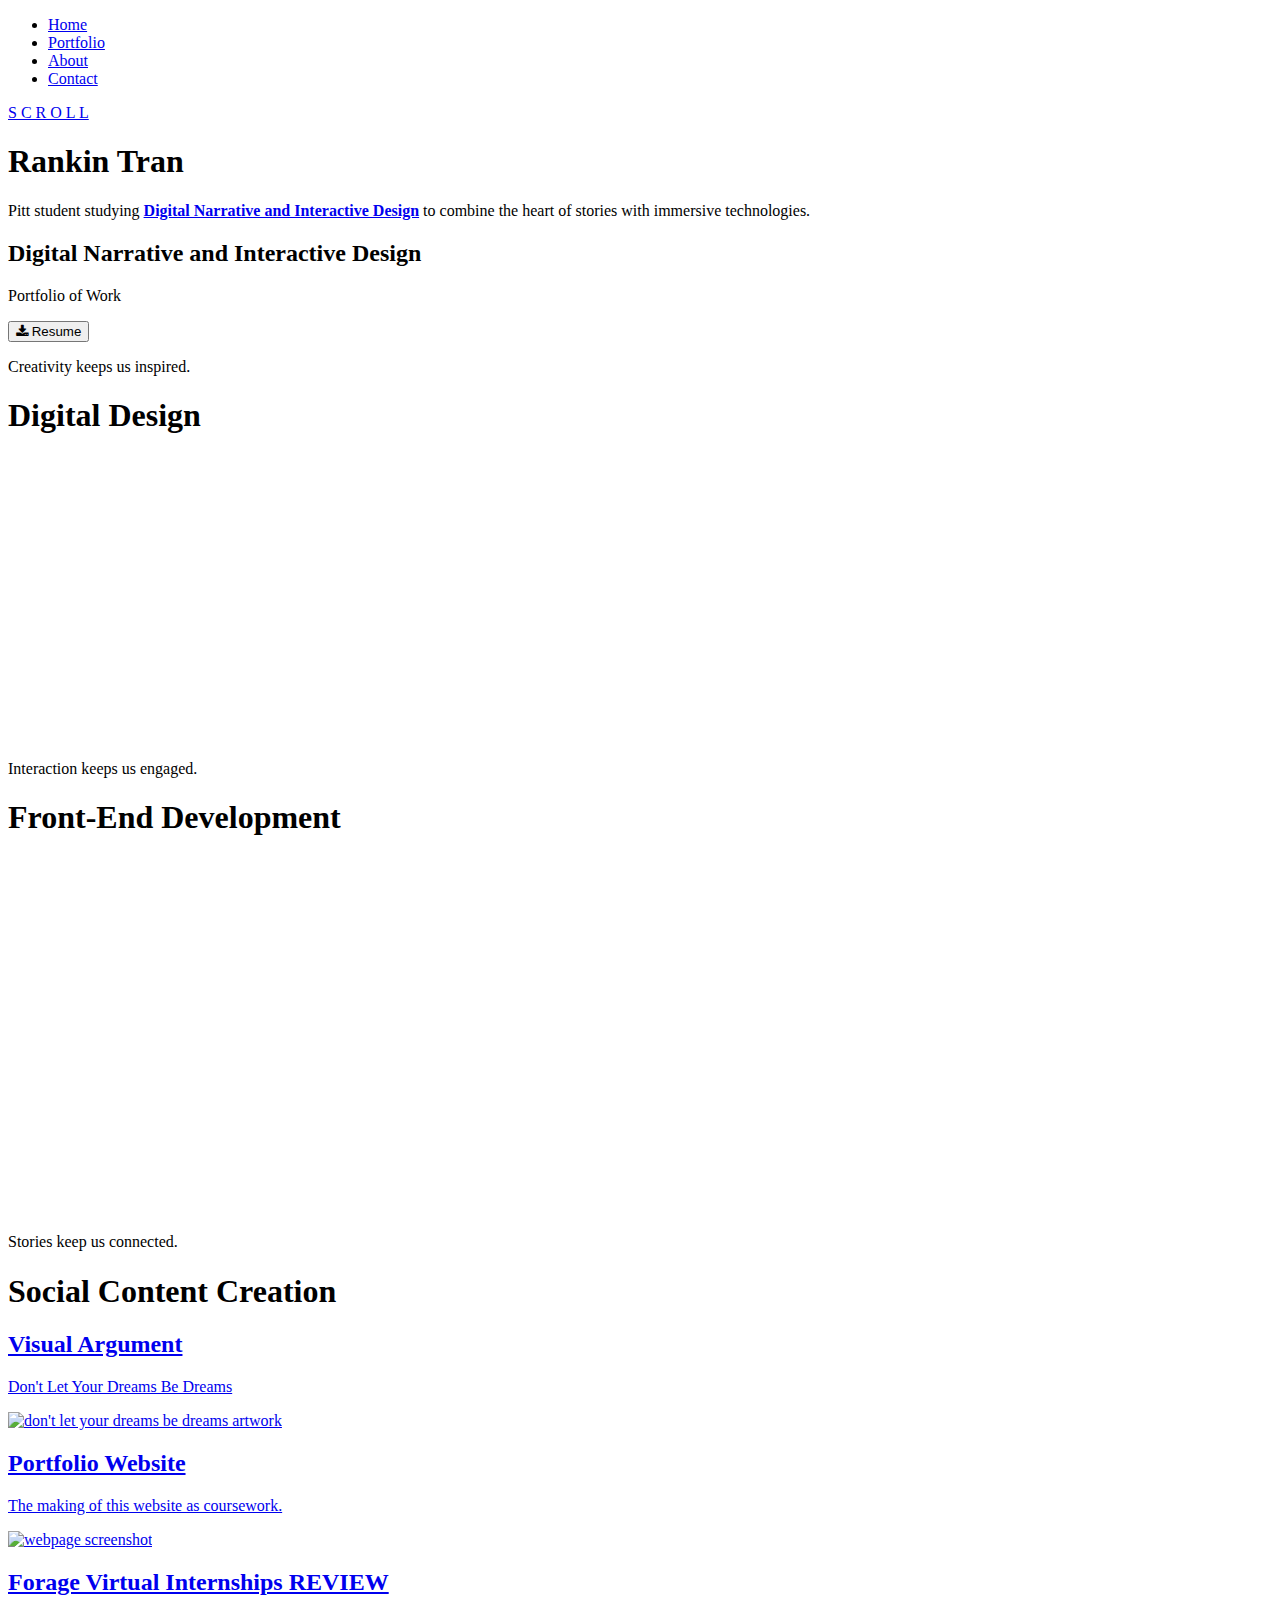
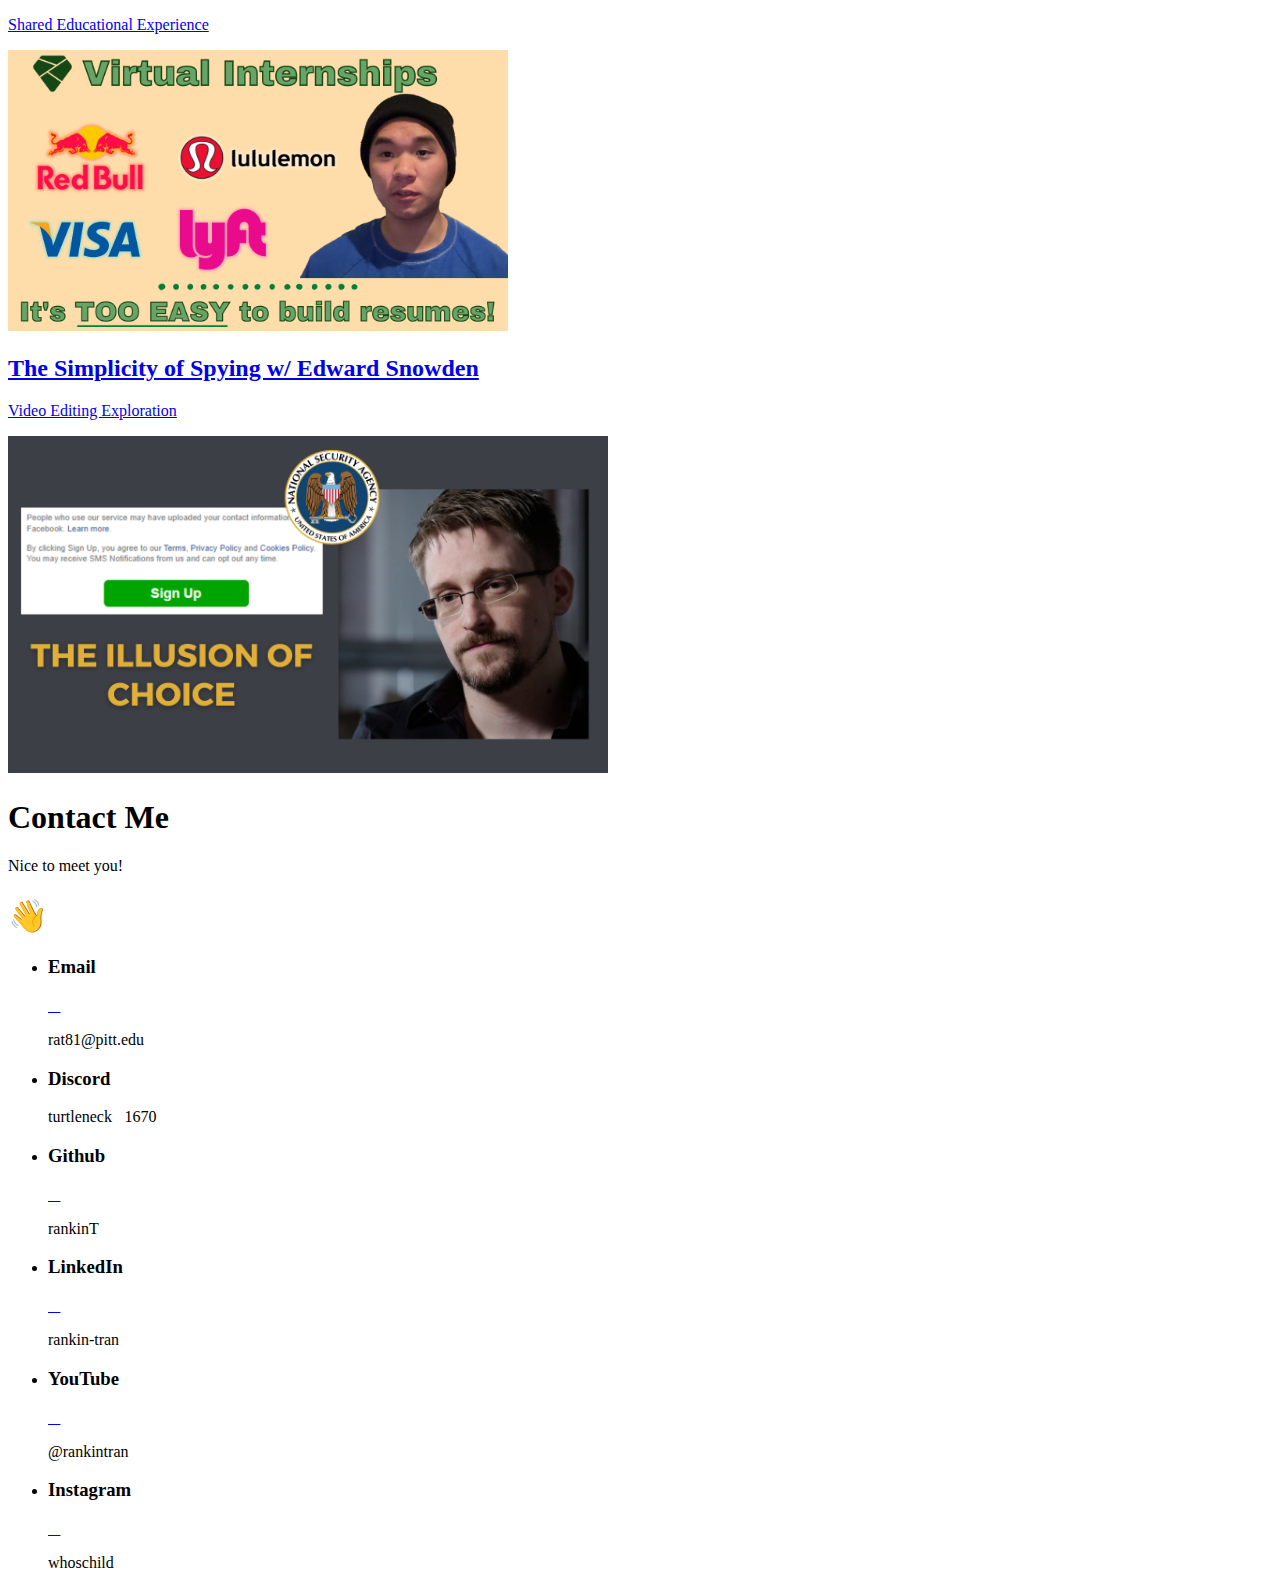
==== commit 9f05bac4: "removed soundscape" ====
--- a/index.html
+++ b/index.html
@@ -4,387 +4,188 @@
 		<meta charset="UTF-8" />
 		<meta http-equiv="X-UA-Compatible" content="IE=edge" />
 		<meta name="viewport" content="width=device-width, initial-scale=1.0" />
-		<link rel="stylesheet" href="/static/styles/styles.css" type="text/css" />
-		<title>Welcome to Design Hub</title>
+		<title>Rankin's Website</title>
+		<link rel="stylesheet" href="/styles/styles.css" />
+		<!-- FONT AWESOME ICONS..... cdnjs.com -->
+		<!-- https://cdnjs.com/libraries/font-awesome -->
+		<link
+			rel="stylesheet"
+			href="https://cdnjs.cloudflare.com/ajax/libs/font-awesome/6.2.1/css/all.min.css"
+			integrity="sha512-MV7K8+y+gLIBoVD59lQIYicR65iaqukzvf/nwasF0nqhPay5w/9lJmVM2hMDcnK1OnMGCdVK+iQrJ7lzPJQd1w=="
+			crossorigin="anonymous"
+			referrerpolicy="no-referrer"
+		/>
+		<link
+			rel="stylesheet"
+			href="https://cdnjs.cloudflare.com/ajax/libs/font-awesome/4.7.0/css/font-awesome.min.css"
+		/>
 	</head>
-	<body>
-		<div class="top-gradient"></div>
+	<body id="index-body">
 		<header>
-			<nav id="top">
-				<ul>
-					<li class="active">
-						<svg
-							width="29"
-							height="29"
-							viewBox="0 0 29 29"
-							fill="none"
-							xmlns="http://www.w3.org/2000/svg"
-							id="active-page-triangle"
-						>
-							<path
-								d="M12.768 3C13.5378 1.66667 15.4623 1.66667 16.2321 3L25.3253 18.75C26.0951 20.0833 25.1329 21.75 23.5933 21.75L5.40673 21.75C3.86713 21.75 2.90488 20.0833 3.67468 18.75L12.768 3Z"
-							/>
-						</svg>
-						<div id="active-page-text">Home</div>
-						<svg
-							width="67"
-							height="3"
-							viewBox="0 0 67 3"
-							fill="none"
-							xmlns="http://www.w3.org/2000/svg"
-							id="active-page-dots"
-						>
-							<circle cx="1.5" cy="1.5" r="1.5" />
-							<circle cx="9.5" cy="1.5" r="1.5" />
-							<circle cx="17.5" cy="1.5" r="1.5" />
-							<circle cx="25.5" cy="1.5" r="1.5" />
-							<circle cx="33.5" cy="1.5" r="1.5" />
-							<circle cx="41.5" cy="1.5" r="1.5" />
-							<circle cx="49.5" cy="1.5" r="1.5" />
-							<circle cx="57.5" cy="1.5" r="1.5" />
-							<circle cx="65.5" cy="1.5" r="1.5" />
-						</svg>
-					</li>
-					<li><a href="/static/pages/about.html">About</a></li>
-					<li><a href="/static/pages/teams.html">Teams</a></li>
-					<li><a href="/static/pages/events.html">Events</a></li>
-					<li><a href="/static/pages/sponsorship.html">Sponsorship</a></li>
-					<li><a href="/static/pages/gallery.html">Gallery</a></li>
-				</ul>
-			</nav>
+			<div class="top-color"></div>
+			<ul>
+				<li>
+					<a href="/index.html"><span id="active-page">Home</span></a>
+				</li>
+				<li>
+					<a href="#dnid">Portfolio</a>
+				</li>
+				<li><a href="/pages/about.html">About</a></li>
+				<li><a href="#contact">Contact</a></li>
+			</ul>
 		</header>
-		<section class="hero-sect">
-			<div class="overlay-fog"></div>
-			<div class="hero">
-				<img
-					src="/static/imgs/dh-graphics/dh_logo(ps).png"
-					alt="design hub logo"
-					class="logo dhub"
-				/>
-				<div class="hero-right">
-					<img
-						src="/static/imgs/dh-graphics/dh_title.png"
-						alt="design hub"
-						class="title dhub"
-					/>
-					<div class="btn-row">
-						<ul>
-							<li>
-								<p id="notice-new">NEW</p>
-								<a href="#announcements" class="announcements">Announcements</a>
-							</li>
-							<!-- <li><a href="#announcements" class="events">Upcoming Events</a></li> -->
-							<!-- <li><a href="#announcements" class="about">About us</a></li> -->
-							<li>
-								<a
-									href="https://forms.gle/1pAvbC3Q5eVDsoLU9"
-									target="_blank"
-									class="join"
-									>Join</a
-								>
-							</li>
-							<svg
-								width="42"
-								height="42"
-								viewBox="0 0 42 42"
-								fill="none"
-								xmlns="http://www.w3.org/2000/svg"
-								class="dot"
-							>
-								<circle cx="21" cy="21" r="21" fill="#D9D9D9" />
-							</svg>
-							<svg
-								width="42"
-								height="42"
-								viewBox="0 0 42 42"
-								fill="none"
-								xmlns="http://www.w3.org/2000/svg"
-								class="dot"
-							>
-								<circle cx="21" cy="21" r="21" fill="#D9D9D9" />
-							</svg>
-							<svg
-								width="42"
-								height="42"
-								viewBox="0 0 42 42"
-								fill="none"
-								xmlns="http://www.w3.org/2000/svg"
-								class="dot"
-							>
-								<circle cx="21" cy="21" r="21" fill="#D9D9D9" />
-							</svg>
-							<svg
-								width="42"
-								height="42"
-								viewBox="0 0 42 42"
-								fill="none"
-								xmlns="http://www.w3.org/2000/svg"
-								class="dot"
-							>
-								<circle cx="21" cy="21" r="21" fill="#D9D9D9" />
-							</svg>
-							<svg
-								width="42"
-								height="42"
-								viewBox="0 0 42 42"
-								fill="none"
-								xmlns="http://www.w3.org/2000/svg"
-								class="dot"
-							>
-								<circle cx="21" cy="21" r="21" fill="#D9D9D9" />
-							</svg>
-							<svg
-								width="42"
-								height="42"
-								viewBox="0 0 42 42"
-								fill="none"
-								xmlns="http://www.w3.org/2000/svg"
-								class="dot"
-							>
-								<circle cx="21" cy="21" r="21" fill="#D9D9D9" />
-							</svg>
-						</ul>
-					</div>
+		<a href="#btm" id="scroll-link"
+			><div class="scroll" id="scroll-prompt">
+				<p class="show-scroll">S C R O L L</p>
+				<div class="line"></div></div
+		></a>
+
+		<section class="intro-container index">
+			<div class="intro-welcome">
+				<h1>Rankin Tran</h1>
+				<div class="spacer" id="index-spacer"></div>
+				<p>
+					<span class="pitt">Pitt</span> student studying
+					<a href="#dnid"
+						><strong class="dnid"
+							>Digital Narrative and Interactive Design</strong
+						></a
+					>
+					to combine the heart of stories with immersive technologies.
+				</p>
+			</div>
+		</section>
+		<section class="portfolio-intro" id="dnid">
+			<div class="portfolio-intro-desc">
+				<h2>Digital Narrative and Interactive Design</h2>
+				<p>Portfolio of Work</p>
+				<a href="/resume.pdf" download="Rankin_Tran_Resume"
+					><button class="btn"><i class="fa fa-download"></i> Resume</button></a
+				>
+			</div>
+		</section>
+
+		<section class="portfolio-container">
+			<div class="portfolio-walkthrough">
+				<p>Creativity keeps us inspired.</p>
+				<h1>Digital Design</h1>
+				<br /><br /><br /><br />
+				<br /><br /><br /><br />
+				<br /><br /><br /><br />
+				<br /><br /><br /><br />
+				<p>Interaction keeps us engaged.</p>
+				<h1>Front-End Development</h1>
+				<br /><br /><br /><br />
+				<br /><br /><br /><br />
+				<br /><br /><br /><br />
+				<br /><br /><br /><br />
+				<br /><br /><br /><br />
+				<p>Stories keep us connected.</p>
+				<h1>Social Content Creation</h1>
+			</div>
+			<div class="portfolio-content">
+				<div class="portfolio-item-container varg reveal">
+					<a href="https://github.com/rankinT/engcmp610-visual"
+						><h2>Visual Argument</h2>
+						<p>Don't Let Your Dreams Be Dreams</p>
+						<img
+							src="/imgs/visual-arg-full.png"
+							alt="don't let your dreams be dreams artwork"
+					/></a>
+				</div>
+
+				<div class="portfolio-item-container website reveal">
+					<a href="https://github.com/rankinT/engcmp610-portfolio"
+						><h2>Portfolio Website</h2>
+						<p>The making of this website as coursework.</p>
+						<img src="/imgs/webs/web2.png" alt="webpage screenshot"
+					/></a>
+				</div>
+
+				<div class="portfolio-item-container yt-review reveal">
+					<a href="https://youtu.be/nd8jxYZ23Ec"
+						><h2>Forage Virtual Internships REVIEW</h2>
+						<p>Shared Educational Experience</p>
+						<img
+							src="imgs/forage.png"
+							style="width: 500px"
+							alt="thumbnail for forage youtube video review"
+					/></a>
+				</div>
+				<div class="portfolio-item-container yt-clip reveal">
+					<a href="https://youtu.be/BpGryVxYdAo"
+						><h2>The Simplicity of Spying w/ Edward Snowden</h2>
+						<p>Video Editing Exploration</p>
+						<img
+							src="imgs/edsnow.png"
+							style="width: 600px"
+							alt="thumbnail for youtube video about edward snowden"
+					/></a>
 				</div>
 			</div>
 		</section>
-		<section class="gridpaper">
-			<div class="pitt-container">
-				<img src="/static/imgs/pitt_logo.png" alt="pitt logo" />
-				<h1>
-					Students building <strong>solutions</strong> to real world problems
-				</h1>
+		<section class="contact-intro foot">
+			<div class="contact-intro-desc">
+				<h1>Contact Me</h1>
+				<p>Nice to meet you!</p>
 			</div>
+			<div>
+				<h1>👋</h1>
+			</div>
+			<div></div>
 		</section>
-		<section class="work-pic">
-			<img src="/static/imgs/facebook_dh.png" alt="pitt students working" />
+		<section class="contact-container" id="contact">
+			<ul class="contact-items">
+				<li class="item email">
+					<h3>Email</h3>
+					<a href="mailto: rat81@pitt.edu"
+						><i class="fa-solid fa-envelope fa-2xl"></i
+					></a>
+					<p>rat81@pitt.edu</p>
+				</li>
+				<div class="splitter"></div>
+				<li class="item discord">
+					<h3>Discord</h3>
+					<a href="https://discordapp.com/users/412381119359746053"
+						><i class="fa-brands fa-discord fa-2xl"></i
+					></a>
+					<p>turtleneck<i class="fa-solid fa-hashtag" id="hash"></i>1670</p>
+				</li>
+				<div class="splitter"></div>
+				<li class="item github">
+					<h3>Github</h3>
+					<a href="https://github.com/rankinT"
+						><i class="fa-brands fa-github fa-2xl"></i
+					></a>
+					<p>rankinT</p>
+				</li>
+				<div class="splitter linkedin"></div>
+				<li class="item linkedin">
+					<h3>LinkedIn</h3>
+					<a href="https://www.linkedin.com/in/rankin-tran"
+						><i class="fa-brands fa-linkedin fa-2xl"></i
+					></a>
+					<p>rankin-tran</p>
+				</li>
+				<div class="splitter youtube"></div>
+				<li class="item instagram">
+					<h3>YouTube</h3>
+					<a href="https://www.youtube.com/@rankintran/featured"
+						><i class="fa-brands fa-youtube fa-2xl"></i
+					></a>
+					<p>@rankintran</p>
+				</li>
+				<div class="splitter instagram"></div>
+				<li class="item instagram">
+					<h3>Instagram</h3>
+					<a href="https://www.instagram.com/whoschild/"
+						><i class="fa-brands fa-instagram fa-2xl"></i
+					></a>
+					<p>whoschild</p>
+				</li>
+			</ul>
 		</section>
-		<div class="sponsors">
-			<div class="cog-decor">
-				<img src="/static/imgs/dh-graphics/dh_cog.svg" alt="cogwheel" />
-			</div>
-			<a href="https://www.studentaffairs.pitt.edu/sorc/"
-				><img
-					src="/static/imgs/upitt_long_logo.png"
-					alt="university of pittsburgh"
-			/></a>
-			<a href="https://www.upmc.com/"
-				><img src="/static/imgs/upmc_logo.png" alt="UPMC"
-			/></a>
-			<a href="https://sites.pitt.edu/~ssoeieee/"
-				><img src="/static/imgs/IEEE_logo.png" alt="IEEE logo"
-			/></a>
-		</div>
-		<section class="info">
-			<div class="overlay-rain-background"></div>
-			<div class="overlay-fog-background"></div>
-			<div class="box-container">
-				<div class="intro-left">
-					<div class="content">
-						<div class="join-title">
-							<div class="heading">
-								<img
-									src="/static/imgs/dh-graphics/dh_title.png"
-									alt="design hub"
-								/>
-								<div class="join">
-									<svg
-										width="26"
-										height="25"
-										viewBox="0 0 26 25"
-										fill="none"
-										xmlns="http://www.w3.org/2000/svg"
-										class="arrow"
-										id="join-arrow"
-									>
-										<path
-											d="M13 25L0.875643 0.250002L25.1244 0.250004L13 25Z"
-											fill="#004B76"
-										/>
-									</svg>
-									<a
-										href="https://forms.gle/1pAvbC3Q5eVDsoLU9"
-										target="_blank"
-										class="btn"
-										>Join</a
-									>
-								</div>
-							</div>
-							<p class="desc">
-								A student-organized incubator for creative thinkers and an
-								innovative inventors. We give students real-world experience in
-								engineering, design, market realization, project management, and
-								teamwork.
-								<br />
-								<br />
-								We have many eager students developing medical devices and their
-								own engineering projects and we are prepared to facilitate their
-								journey to do so by connecting them to organizations like UPMC.
-							</p>
-							<div class="contact-pops">
-								<a href="mailto: designhub@pitt.edu" class="mail hoverable"
-									><img src="/static/imgs/contact_logos/mail.svg" alt="mail"
-								/></a>
-								<a
-									href="https://twitter.com/PittDesignHub"
-									class="twitter hoverable"
-									><img
-										src="/static/imgs/contact_logos/twitter.svg"
-										alt="twitter"
-								/></a>
-								<a
-									href="https://www.facebook.com/pittdesignhub/"
-									class="facebook hoverable"
-									><img
-										src="/static/imgs/contact_logos/facebook.svg"
-										alt="facebook"
-								/></a>
-								<a
-									href="https://www.instagram.com/dhub_pgh/"
-									class="instagram hoverable"
-									><img
-										src="/static/imgs/contact_logos/instagram.svg"
-										alt="instagram"
-								/></a>
-								<a
-									href="https://www.linkedin.com/company/pitt-designhub/about/"
-									class="linkedin hoverable"
-									><img
-										src="/static/imgs/contact_logos/linkedin.svg"
-										alt="linkedin"
-								/></a>
-							</div>
-						</div>
-					</div>
-				</div>
-				<div class="intro-right">
-					<div class="container">
-						<div class="announcements">
-							<div class="heading hoverable" id="announcements">
-								Announcements
-							</div>
-							<div class="content">
-								<div class="content-title">
-									<!-- <p id="notice-new">NEW</p> -->
-									<h1>New Website!!!!</h1>
-								</div>
-								<div class="content-desc">
-									<p>There will be pizza at the GBM! Room is TBA.</p>
-								</div>
-							</div>
-						</div>
-						<div class="up-events">
-							<div class="heading hoverable">Upcoming Events</div>
-							<div class="content">
-								<div class="content-title">
-									<!-- <p id="notice-new">WOW!</p> -->
-									<h1>Guest Speakers</h1>
-								</div>
-								<div class="content-desc">
-									<ul>
-										<li>To be announced</li>
-									</ul>
-								</div>
-								<div class="content-title">
-									<!-- <p id="notice-new">YAY!</p> -->
-									<h1>General Body Meetings</h1>
-								</div>
-								<div class="content-desc">
-									<ul>
-										<li>
-											Design opportunities, new teams (2/20/2023) @ ?? Benedum
-										</li>
-									</ul>
-								</div>
-							</div>
-						</div>
-					</div>
-				</div>
-			</div>
-		</section>
-		<footer>
-			<img
-				class="dhub-decor"
-				src="/static/imgs/dh-graphics/dh_title_full_white.svg"
-				alt="design hub and design hub logo"
-			/>
-			<div class="container">
-				<div class="mini-nav">
-					<h3 class="heading">Navigation</h3>
-					<ul>
-						<li><a href="/index.html#top" class="link hoverable">Home</a></li>
-						<li>
-							<a href="/static/pages/about.html" class="link hoverable"
-								>About Us</a
-							>
-						</li>
-						<li>
-							<a href="/static/pages/gallery.html" class="link hoverable"
-								>Gallery</a
-							>
-						</li>
-					</ul>
-				</div>
-				<div class="mini-contact">
-					<div class="icon-row">
-						<!-- imgs should be replaced with actual fa icons for cool hover colors -->
-						<a href="https://twitter.com/PittDesignHub"
-							><img
-								src="/static/imgs/contact_logos/footer_whites/tw.svg"
-								class="twitter logo"
-								alt="twitter"
-						/></a>
-						<a href="https://www.facebook.com/pittdesignhub/"
-							><img
-								src="/static/imgs/contact_logos/footer_whites/fb.svg"
-								class="facebook logo"
-								alt="facebook"
-						/></a>
-						<a href="https://www.instagram.com/dhub_pgh/"
-							><img
-								src="/static/imgs/contact_logos/footer_whites/ig.svg"
-								class="instagram logo"
-								alt="instagram"
-						/></a>
-						<a href="https://www.linkedin.com/company/pitt-designhub/about/"
-							><img
-								src="/static/imgs/contact_logos/footer_whites/ln.svg"
-								class="linkedin logo"
-								alt="linkedin"
-						/></a>
-					</div>
-					<a href="mailto: designhub@pitt.edu" class="link hoverable"
-						>Email: DesignHub@pitt.edu</a
-					>
-				</div>
-				<div class="mini-involved">
-					<h3 class="heading">Get Involved</h3>
-					<ul>
-						<li>
-							<a
-								href="https://forms.gle/1pAvbC3Q5eVDsoLU9"
-								class="link hoverable"
-								>Join Design Hub</a
-							>
-						</li>
-						<li>
-							<a href="/static/pages/events.html" class="link hoverable"
-								>Our Events</a
-							>
-						</li>
-						<li>
-							<a href="/static/pages/teams.html" class="link hoverable"
-								>Our Teams</a
-							>
-						</li>
-						<li>
-							<a href="/static/pages/sponsorship.html" class="link hoverable"
-								>Sponsorship</a
-							>
-						</li>
-					</ul>
-				</div>
-			</div>
-		</footer>
+		<script src="/scripts/index.js"></script>
+		<footer id="btm"></footer>
 	</body>
 </html>
